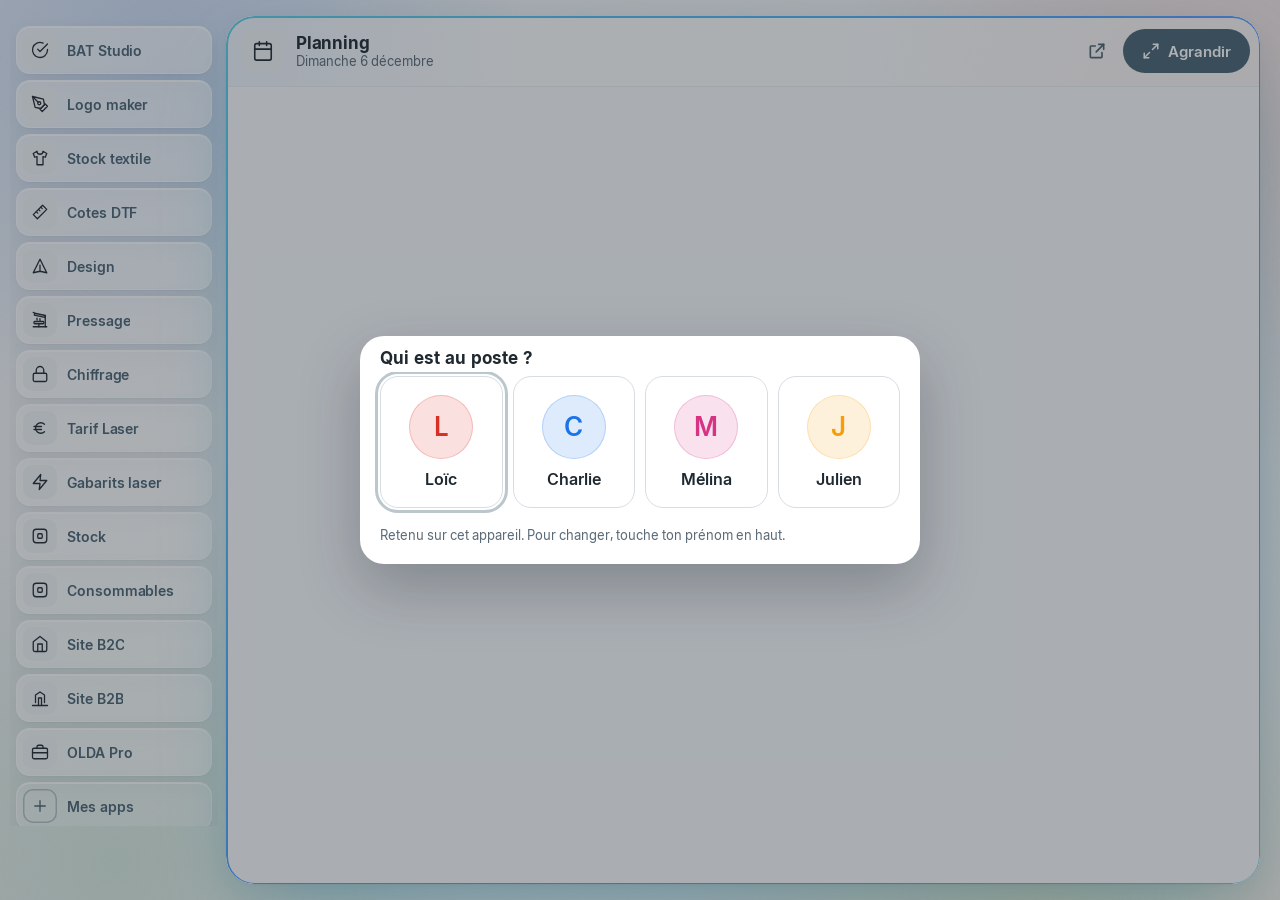
==== index.html @ 1336ec01 "Bascule : le Dashboard renvoie vers olda.myolda.com, raccourcis sur les nouvelles adresses Co-Author" ====
<!DOCTYPE html>
<html lang="fr">
<head>
<meta charset="UTF-8" />
<script>
  // Le Dashboard est sur olda.myolda.com depuis le 25/11/2026 (derrière Cloudflare Access) : l'ancienne adresse y renvoie.
  // (bulle.js, messages.js, barre.js et les polices restent servis ici pour toutes les applis.)
  if (location.hostname === 'dockbearolda.github.io' && window.top === window.self) location.replace('https://olda.myolda.com' + location.pathname + location.search + location.hash);
</script>
<meta name="viewport" content="width=device-width, initial-scale=1.0, viewport-fit=cover" />
<meta name="theme-color" content="#ffffff" />
<title>OLDA</title>
<link rel="icon" type="image/svg+xml" href="favicon.svg" />
<!-- Inter : les mêmes fichiers que BAT Studio, le planning, le Stock textile et le Logo maker (même dessin partout) -->
<link rel="preload" href="fonts/Inter-Regular-latin.woff2" as="font" type="font/woff2" crossorigin />
<link rel="preload" href="fonts/Inter-SemiBold-latin.woff2" as="font" type="font/woff2" crossorigin />
<link rel="stylesheet" href="fonts/inter.css" />
<style>
  :root{
    --duck:#4A6274; --duck-hover:#42596A; --duck-focus:#6B8191;
    --ink:#202930; --muted:#5b6b78; --line:#d6dde3;
    --danger:#d93025;
    --card-border:rgba(255,255,255,0.7);
    --glass:rgba(255,255,255,.62);
    --shadow:0 1px 2px rgba(32,41,48,.04),0 10px 26px rgba(74,98,116,.10);
    --shadow-hover:0 4px 10px rgba(32,41,48,.06),0 22px 46px rgba(74,98,116,.18);
    --spring:cubic-bezier(.34,1.56,.64,1);
    --radius:22px;
    --safe-b:env(safe-area-inset-bottom,0px);
  }
  *{ margin:0; padding:0; box-sizing:border-box; -webkit-font-smoothing:antialiased; }
  html,body{ height:100%; }
  body{
    /* Inter servie par le Dashboard (fonts/inter.css) : les mêmes fichiers que toutes les applis OLDA */
    font-family:'Inter','Segoe UI',system-ui,-apple-system,Roboto,Arial,sans-serif;
    background:#f4f6f8;
    color:var(--ink);
    font-variant-numeric:tabular-nums; overflow-x:hidden;
  }
  [hidden]{ display:none !important; }
  button,input{ font:inherit; color:inherit; }
  button{ cursor:pointer; -webkit-tap-highlight-color:transparent; }
  .wrap{ position:relative; z-index:1; min-height:100vh; padding:max(20px,calc(env(safe-area-inset-top) + 12px)) max(16px,env(safe-area-inset-right)) calc(96px + var(--safe-b)) max(16px,env(safe-area-inset-left)); }

  /* Le fond façon Google : quatre halos très pâles, figés. Un fond qui bouge
     oblige le GPU à re-flouter tout le verre à chaque image (le Mac chauffe) :
     ici il est peint une fois pour toutes. */
  .aurora{ position:fixed; inset:0; z-index:0; overflow:hidden; pointer-events:none;
    background:
      radial-gradient(circle at 13vmax 5vmax, rgba(66,133,244,.24), transparent 28vmax),
      radial-gradient(circle at calc(100% - 7vmax) 9vmax, rgba(234,67,53,.13), transparent 28vmax),
      radial-gradient(circle at calc(100% - 19vmax) calc(100% - 1vmax), rgba(251,188,5,.17), transparent 28vmax),
      radial-gradient(circle at 9vmax calc(100% - 3vmax), rgba(52,168,83,.14), transparent 28vmax); }
  /* grain très fin : casse les bandes des dégradés, donne la matière */
  .aurora::after{
    content:""; position:absolute; inset:0; opacity:.05;
    background-image:url("data:image/svg+xml,%3Csvg xmlns='http://www.w3.org/2000/svg' width='160' height='160'%3E%3Cfilter id='n'%3E%3CfeTurbulence type='fractalNoise' baseFrequency='.9' numOctaves='2' stitchTiles='stitch'/%3E%3C/filter%3E%3Crect width='100%25' height='100%25' filter='url(%23n)'/%3E%3C/svg%3E");
  }

  /* Le tableau de bord de chacun. Téléphone : bonjour, planning, puis les apps en grille.
     Grand écran (≥ 900 px) : les apps en barre à gauche, le planning à droite ; la bulle de discussion flotte au-dessus. */
  .dash{ display:flex; flex-direction:column; gap:16px; width:100%; max-width:600px; margin:0 auto; }
  .side-tirer{ display:none; }
  .side,.main{ display:contents; }
  .me-row{ order:1; }
  .tile--hub{ order:3; }
  .bento{ -webkit-user-select:none; user-select:none; -webkit-touch-callout:none; }
  .bento{ order:4; display:grid; grid-template-columns:repeat(2,1fr); gap:12px; }
  .bento > .tile:last-child:nth-child(odd){ grid-column:1 / -1; }
  @media (min-width:700px) and (max-width:899px){ .dash{ max-width:820px; } .bento{ grid-template-columns:repeat(3,1fr); } .bento > .tile:last-child:nth-child(odd){ grid-column:auto; } }
  @media (min-width:900px){
    .wrap{ height:100dvh; min-height:560px; padding:max(16px,env(safe-area-inset-top)) max(20px,env(safe-area-inset-right)) max(16px,var(--safe-b)) max(16px,env(safe-area-inset-left)); }
    .dash{ display:grid; grid-template-columns:196px minmax(0,1fr); gap:14px; max-width:1800px; height:100%; }
    .side{ display:flex; flex-direction:column; gap:10px; min-height:0; padding-bottom:64px; }
    .editing .side{ padding-bottom:118px; }
    /* Double-clic sur la barre du planning : les apps se rangent, le planning prend la largeur */
    .dash{ transition:grid-template-columns .45s cubic-bezier(.2,.9,.25,1), gap .45s; }
    .side{ transition:opacity .25s, transform .45s cubic-bezier(.2,.9,.25,1); }
    /* rangées, les apps restent en rail d'icônes : chacune à un clic */
    .side-rangee .dock{ opacity:0; pointer-events:none; transition:opacity .25s; }   /* elle suit les apps */
    .side-rangee .side{ padding-bottom:58px; }
    .side-rangee .side-tirer{ display:grid; position:fixed; z-index:6; left:max(16px,env(safe-area-inset-left)); bottom:max(16px,var(--safe-b)); width:68px; height:44px; place-items:center; border:0; border-radius:14px;
      background:rgba(255,255,255,.85); box-shadow:inset 0 0 0 1px rgba(74,98,116,.14), 0 6px 18px rgba(42,58,72,.14); }
    .side-tirer:hover{ background:#fff; }
    .side-tirer svg{ width:18px; height:18px; fill:none; stroke:var(--duck); stroke-width:2.2; stroke-linecap:round; stroke-linejoin:round; }
    .main{ display:flex; flex-direction:column; gap:14px; min-width:0; min-height:0; }
    .bento{ display:grid; grid-template-columns:repeat(3,minmax(0,1fr)); align-content:start; gap:6px; flex:1; min-height:0; overflow-y:auto; overscroll-behavior:contain; margin:-6px; padding:6px; scrollbar-width:thin; }
    .bento > *{ grid-column:1 / -1; }
    .bento > .tile{ --fx:-16px; --fy:0px; }
    .bento .card{ flex-direction:row; align-items:center; justify-content:flex-start; gap:10px; padding:6px 10px 6px 6px; border-radius:14px; min-height:48px; }
    .bento .card-icon{ width:34px; height:34px; border-radius:10px; }
    .bento .card-icon svg{ width:18px; height:18px; }
    .bento .card--add{ min-height:48px; }
    .bento .card-name{ font-size:14px; }
    .tile--hub{ flex:1; min-height:0; }
    /* la barre d'action se range au pied de la barre des apps */
    .dock{ left:max(16px,env(safe-area-inset-left)); right:auto; bottom:max(16px,var(--safe-b)); width:196px; flex-wrap:wrap-reverse; }
    :root{ --olda-message-x:calc(50% + 105px); }    /* Une appli ouverte dans un onglet : la barre se resserre en rail d'icônes, l'appli prend la place */
    /* Rangées ou planning agrandi : même rail, toutes les icônes restent visibles */
    :is(.side-etroite,.side-rangee,.hub-max) .dash{ grid-template-columns:68px minmax(0,1fr); gap:14px; }
    :is(.side-etroite,.side-rangee,.hub-max) .me{ padding:6px; justify-content:center; }
    :is(.side-etroite,.side-rangee,.hub-max) .me-txt, :is(.side-etroite,.side-rangee,.hub-max) .me > svg, :is(.side-etroite,.side-rangee,.hub-max) .card-name{ display:none; }
    :is(.side-etroite,.side-rangee,.hub-max) .bento{ grid-template-columns:minmax(0,1fr); gap:6px; }
    :is(.side-etroite,.side-rangee,.hub-max) .bento .card{ justify-content:center; padding:8px; min-height:56px; }
    /* le nom de l'appli, en bulle à droite de l'icône (survol, clic, clavier) */
    #rail-nom{ position:fixed; z-index:31; left:0; top:0; padding:7px 12px; border-radius:10px; background:var(--ink); color:#fff; font-size:14px; font-weight:600; white-space:nowrap;
      pointer-events:none; opacity:0; transform:translate(-4px,-50%); transition:opacity .15s, transform .15s; }
    #rail-nom.on{ opacity:1; transform:translate(0,-50%); }
  }

  /* ---------- Bonjour ---------- */
  .me{ width:100%; min-height:56px; display:flex; align-items:center; gap:12px; padding:6px 12px 6px 6px; border:0; border-radius:18px; background:none; text-align:left; color:var(--ink); }
  .me:focus-visible{ outline:3px solid rgba(107,129,145,.45); outline-offset:2px; }
  @media (hover:hover){ .me:hover{ background:rgba(255,255,255,.55); } }
  .me .avatar{ width:44px; height:44px; font-size:18px; }
  .me-txt{ flex:1; display:grid; min-width:0; }
  .me-txt small{ font-size:13px; color:var(--muted); }
  .me-txt b{ font-size:19px; font-weight:700; letter-spacing:-.015em; }
  .me > svg{ width:18px; height:18px; stroke:var(--muted); fill:none; stroke-width:2; stroke-linecap:round; stroke-linejoin:round; }


  /* La tuile porte l'apparition, la carte porte le survol : les deux transform ne se battent pas. */
  .tile{ position:relative; display:flex; min-width:0; animation:appear .6s var(--spring) backwards; }
  .bento.ready .tile{ animation:none; }
  @keyframes appear{ from{ opacity:0; transform:translate(var(--fx,0px),var(--fy,20px)) scale(.97); } }

  /* ---------- Le planning, au cœur ---------- */
  .tile--hub{ --fy:10px; view-transition-name:hub; }
  .hub{
    position:relative; flex:1; min-width:0; min-height:0; display:flex; flex-direction:column;
    border-radius:28px; overflow:hidden; isolation:isolate;
    background:var(--glass);
    box-shadow:0 1px 2px rgba(32,41,48,.05), 0 34px 80px -28px rgba(10,166,201,.42), 0 12px 30px rgba(74,98,116,.10), inset 0 1px 0 rgba(255,255,255,.9);
  }
  /* anneau dégradé : c'est lui qui désigne le cœur */
  .hub::after{
    content:""; position:absolute; inset:0; z-index:4; pointer-events:none; border-radius:inherit; padding:1.5px;
    background:linear-gradient(135deg,#5ad1e6,#4aa3ff 45%,#8f83ff 80%,#5ad1e6);
    -webkit-mask:linear-gradient(#000 0 0) content-box,linear-gradient(#000 0 0); -webkit-mask-composite:xor;
    mask:linear-gradient(#000 0 0) content-box exclude,linear-gradient(#000 0 0);
  }
  .editing .hub::after{ background:none; border:1.5px dashed rgba(74,98,116,.4); padding:0; -webkit-mask:none; mask:none; }
  .hub-head{ display:flex; align-items:center; gap:8px; padding:10px 10px 10px 12px; }
  .hub-id{ flex:1; min-width:0; min-height:48px; display:flex; align-items:center; gap:12px; padding:4px; border:0; border-radius:16px; background:none; text-align:left; }
  .hub-id:focus-visible{ outline:3px solid rgba(107,129,145,.45); outline-offset:2px; }
  .hub-id .card-icon{ width:42px; height:42px; border-radius:13px; }
  .hub-id .card-icon svg{ width:22px; height:22px; }
  .hub-txt{ display:grid; min-width:0; }
  .hub-txt b{ font-size:17px; font-weight:700; letter-spacing:-.01em; color:var(--ink); overflow:hidden; text-overflow:ellipsis; white-space:nowrap; }
  .hub-txt small{ font-size:13px; color:var(--muted); }
  .hub-txt small::first-letter{ text-transform:uppercase; }
  .hub-acts{ display:flex; align-items:center; gap:4px; flex-shrink:0; }
  .hub-acts .icon-btn{ color:var(--duck); }
  .hub-acts .btn svg{ transition:transform .35s var(--spring); }
  .hub-frame{ position:relative; flex:1; min-height:0; background:#f8fafd; border-top:1px solid rgba(32,41,48,.07); }
  .hub-frame iframe{ position:absolute; inset:0; width:100%; height:100%; border:0; display:block; opacity:0; transition:opacity .2s ease; }
  .hub-frame iframe.on{ opacity:1; }
  .hub-frame iframe:not(.vue){ visibility:hidden; }   /* caché mais toujours chargé : l'appli garde son état */
  .hub-frame:has(iframe.vue.on) .hub-wait{ display:none; }   /* cadre affiché prêt : le rond s'arrête (il tournait caché dessous) */
  /* Les applis ouvertes en onglets dans le Dashboard (≥ 700 px) : une barre au-dessus du planning */
  .onglets{ display:flex; align-items:center; gap:6px; padding:6px 8px; border-bottom:1px solid rgba(32,41,48,.07); background:rgba(255,255,255,.5); }
  .onglets-liste{ flex:1; min-width:0; display:flex; align-items:center; gap:4px; overflow-x:auto; overscroll-behavior:contain; scrollbar-width:none; }
  .onglets-liste::-webkit-scrollbar{ display:none; }
  .onglet{ flex:none; display:flex; align-items:center; max-width:230px; border-radius:14px; transition:background-color .2s, box-shadow .2s; }
  .onglet.on{ background:#fff; box-shadow:0 1px 3px rgba(32,41,48,.10), inset 0 0 0 1px rgba(74,98,116,.10); }
  @media (hover:hover){ .onglet:not(.on):hover{ background:rgba(255,255,255,.7); } .onglet:not(.on):hover .onglet-btn{ color:var(--ink); } }
  .onglet-btn{ min-width:0; min-height:44px; display:flex; align-items:center; gap:8px; padding:0 12px 0 7px; border:0; border-radius:14px; background:none; font-size:14px; font-weight:600; color:var(--muted); }
  .onglet.on .onglet-btn{ color:var(--ink); }
  .onglet-btn .card-icon{ width:30px; height:30px; border-radius:9px; }
  .onglet-btn .card-icon svg{ width:16px; height:16px; }
  .onglet-btn .card-letter{ font-size:14px; }
  .onglet-btn > span:last-child{ overflow:hidden; text-overflow:ellipsis; white-space:nowrap; }
  .onglet-x,.onglet-r{ flex:none; width:44px; height:44px; margin-left:-10px; display:grid; place-items:center; border:0; border-radius:12px; background:none; color:var(--muted); }
  .onglet-r{ margin-right:-6px; }
  .onglet-x > span,.onglet-r > span{ width:26px; height:26px; border-radius:50%; display:grid; place-items:center; transition:background-color .2s, color .2s; }
  .onglet-x svg,.onglet-r svg{ width:14px; height:14px; stroke:currentColor; fill:none; stroke-width:2.4; stroke-linecap:round; }
  .onglet.charge .onglet-r svg{ animation:onglet-tourne .8s linear infinite; }
  @keyframes onglet-tourne{ to{ transform:rotate(360deg); } }
  @media (hover:hover){ .onglet-r:hover > span{ background:#e9edf0; color:var(--ink); } }
  @media (hover:hover){ .onglet-x:hover > span{ background:#e9edf0; color:var(--ink); } }
  .onglet-btn:focus-visible,.onglet-x:focus-visible,.onglet-r:focus-visible{ outline:3px solid rgba(107,129,145,.45); outline-offset:-3px; }
  .onglets-acts{ display:flex; align-items:center; gap:2px; flex-shrink:0; }
  .onglets-acts .icon-btn{ color:var(--duck); }
  .hub.app-on .hub-head{ display:none; }   /* l'appli affichée a sa propre barre */
  .hub.app-on .hub-frame{ border-top:0; background:#fff; }
  .card.actif{ border-color:var(--duck-focus); box-shadow:0 0 0 2px rgba(107,129,145,.22), var(--shadow); }
  .card.actif .card-name{ color:var(--ink); }
  /* Une seule barre : quand le planning sait se présenter, il porte lui-même nouvel onglet + Agrandir */
  .tile--hub.merged .hub-head{ display:none; }
  .tile--hub.merged .hub-frame{ border-top:0; background:#fff; }
  .hub-wait{ position:absolute; inset:0; display:grid; place-content:center; justify-items:center; gap:14px; font-size:14px; color:var(--muted); }
  .hub-wait::before{ content:""; width:26px; height:26px; border-radius:50%; border:2.5px solid rgba(10,166,201,.18); border-top-color:#0aa6c9; animation:turn .8s linear infinite; }
  @keyframes turn{ to{ transform:rotate(360deg); } }
  @media (min-width:700px) and (max-width:899px){ .hub-frame{ flex:none; height:clamp(440px,62dvh,780px); } }
  /* Téléphone : la tuile du planning est une grande carte, le planning s'ouvre en plein écran au toucher */
  @media (max-width:699px){
    .tile--hub:not(.is-max) .hub-frame,
    .tile--hub:not(.is-max) .hub-tab{ display:none; }
    .tile--hub:not(.is-max) .hub-head{ padding:14px 10px 14px 14px; }
    .tile--hub:not(.is-max) .hub-id .card-icon{ width:56px; height:56px; border-radius:17px; }
    .tile--hub:not(.is-max) .hub-id .card-icon svg{ width:28px; height:28px; }
    .tile--hub:not(.is-max) .hub-txt b{ font-size:21px; }
    .tile--hub:not(.is-max) .hub-txt small{ font-size:14px; }
    .hub-grow span{ display:none; }
    .hub-grow{ width:44px; padding:0; }
    .tile--hub.merged:not(.is-max) .hub-head{ display:flex; }
  }
  /* Plein écran : le planning prend toute la place, sans recharger */
  .tile--hub.is-max{ position:fixed; inset:0; z-index:30; animation:none; }
  .tile--hub.is-max .hub{ border-radius:0; background:#fff; padding-bottom:var(--safe-b); }
  .tile--hub.is-max .hub::after{ display:none; }
  .tile--hub.is-max .hub-head{ padding-top:calc(10px + env(safe-area-inset-top,0px)); padding-left:max(12px,env(safe-area-inset-left)); padding-right:max(10px,env(safe-area-inset-right)); }
  .tile--hub.is-max .hub-frame{ display:block; flex:1; height:auto; }
  @media (min-width:700px){
    .tile--hub.is-max{ inset:14px; }
    .tile--hub.is-max .hub{ border-radius:24px; box-shadow:0 30px 90px rgba(32,41,48,.28); }
  }
  .hub-max{ overflow:hidden; }
  .hub-max .side, .hub-max .dock{ opacity:0; pointer-events:none; }
  /* grand écran : le planning agrandi laisse le rail d'icônes à gauche */
  @media (min-width:900px){
    .hub-max .side{ opacity:1; pointer-events:auto; }
    .tile--hub.is-max{ left:calc(max(16px,env(safe-area-inset-left)) + 82px); }
  }
  ::view-transition-group(hub){ animation-duration:.5s; animation-timing-function:cubic-bezier(.2,.9,.25,1); }
  ::view-transition-old(hub),::view-transition-new(hub){ height:100%; object-fit:cover; }

  .card{
    position:relative; flex:1; min-width:0; display:flex; flex-direction:column; align-items:flex-start; justify-content:center; gap:14px;
    padding:22px 18px; text-align:left;
    background:var(--glass);
    border:1px solid var(--card-border); border-radius:var(--radius);
    box-shadow:var(--shadow), inset 0 1px 0 rgba(255,255,255,.85);
    text-decoration:none; color:var(--ink); overflow:hidden; isolation:isolate;
    transition:transform .35s var(--spring), box-shadow .3s, border-color .3s;
  }
  /* reflet diagonal qui balaye la carte au survol */
  .card::after{
    content:""; position:absolute; inset:0; z-index:2; pointer-events:none;
    background:linear-gradient(115deg, transparent 30%, rgba(255,255,255,.5) 48%, transparent 66%);
    transform:translateX(-130%); transition:transform .7s var(--spring);
  }
  @media (hover:hover){
    .card:hover::after{ transform:translateX(130%); }
    .card:hover{ transform:translateY(-5px) scale(1.02); box-shadow:var(--shadow-hover), inset 0 1px 0 rgba(255,255,255,.85); border-color:rgba(255,255,255,.9); }
    .card:hover .card-icon{ background:#e9edf0; }
    .card:hover .card-name{ color:var(--duck-hover); }
  }
  .card:active{ transform:translateY(-2px) scale(.98); }
  .card:focus-visible{ outline:none; border-color:var(--duck-focus); box-shadow:0 0 0 3px rgba(107,129,145,.22),var(--shadow); }

  .card-icon{
    --c-hi:#8ba0af; --c-lo:#4a6274;
    /* façon SumUp : pictogramme monochrome, trait sombre sur fond gris neutre, sans couleur */
    --c-ink:var(--ink);
    position:relative; z-index:1;
    width:48px; height:48px; border-radius:15px; flex-shrink:0;
    display:flex; align-items:center; justify-content:center; overflow:hidden;
    background:#f1f3f5;
    transition:background-color .25s;
  }
  .card-icon svg{ position:relative; z-index:1; width:24px; height:24px; stroke:var(--c-ink); fill:none; stroke-width:1.75; stroke-linecap:round; stroke-linejoin:round; }
  .card-letter{ position:relative; z-index:1; color:var(--c-ink); font-size:20px; font-weight:600; }
  /* logo image : fond blanc, l'image entière */
  .card-icon.is-img{ background:#fff; box-shadow:inset 0 0 0 1px rgba(32,41,48,.08); }
  .card-icon img{ width:100%; height:100%; object-fit:contain; padding:6px; }
  .card-name{ font-size:15px; font-weight:600; letter-spacing:-.005em; color:var(--duck); transition:color .3s; max-width:100%; overflow:hidden; text-overflow:ellipsis; white-space:nowrap; }

  /* ---------- Mode édition ---------- */
  .editing .bento{ -webkit-user-select:none; user-select:none; }
  .editing .bento .card{ border-style:dashed; border-color:rgba(74,98,116,.32); }
  .badge{ position:absolute; z-index:3; width:44px; height:44px; display:grid; place-items:center; background:none; border:0; }
  .badge > span{ width:26px; height:26px; border-radius:50%; display:grid; place-items:center; box-shadow:0 2px 6px rgba(32,41,48,.22); }
  .badge svg{ width:14px; height:14px; stroke:currentColor; fill:none; stroke-width:2.6; stroke-linecap:round; }
  .del{ top:-10px; right:-10px; }
  .del > span{ background:var(--ink); color:#fff; }
  .grip{ bottom:0; right:0; touch-action:none; cursor:grab; }
  .grip > span{ background:none; box-shadow:none; color:var(--muted); }
  .grip svg{ width:18px; height:18px; fill:currentColor; stroke:none; }
  .tile.dragging{ z-index:10; pointer-events:none; }
  .tile.dragging .card{ transition:none; box-shadow:var(--shadow-hover); transform:scale(1.04); }
  .tile.drop .card{ border-color:var(--duck-focus); border-style:solid; box-shadow:0 0 0 3px rgba(107,129,145,.28),var(--shadow); }
  .card--add{ align-items:center; color:var(--duck); background:rgba(255,255,255,.35); cursor:pointer; min-height:120px; }
  .card--add .card-icon{ background:none; box-shadow:inset 0 0 0 1.5px rgba(74,98,116,.35); }
  .card--add svg{ stroke:var(--duck); }

  /* ---------- Barre d'action (coin bas droit) ---------- */
  .dock{ position:fixed; z-index:5; right:max(16px,env(safe-area-inset-right)); bottom:calc(16px + var(--safe-b)); display:flex; align-items:center; gap:8px; }
  .btn{
    min-height:44px; padding:0 18px; border-radius:999px; border:1px solid transparent;
    display:inline-flex; align-items:center; justify-content:center; gap:8px;
    font-size:15px; font-weight:600; white-space:nowrap; transition:background-color .2s, transform .2s var(--spring), opacity .2s;
  }
  .btn:active{ transform:scale(.96); }
  .btn:focus-visible,.icon-btn:focus-visible,.badge:focus-visible > span{ outline:3px solid rgba(107,129,145,.45); outline-offset:2px; }
  .btn--primary{ background:var(--duck); color:#fff; }
  .btn--primary:hover{ background:var(--duck-hover); }
  .btn--glass{ background:var(--glass); border-color:var(--card-border); color:var(--duck); box-shadow:var(--shadow); }
  .btn--ghost{ background:transparent; color:var(--duck); border-color:var(--line); }
  .btn--danger{ background:transparent; color:var(--danger); padding:0 12px; }
  .btn[disabled]{ opacity:.55; pointer-events:none; }
  .btn svg{ width:18px; height:18px; flex-shrink:0; stroke:currentColor; fill:none; stroke-width:2; stroke-linecap:round; stroke-linejoin:round; }
  .dot{ width:8px; height:8px; border-radius:50%; background:#ff7a00; }

  /* ---------- Feuille d'édition ---------- */
  dialog{
    border:0; padding:0; margin:auto; background:#fff; color:var(--ink);
    width:min(440px, calc(100% - 32px)); max-height:calc(100dvh - 32px);
    border-radius:24px; box-shadow:0 24px 60px rgba(32,41,48,.28); overflow:hidden;
  }
  dialog[open]{ display:flex; flex-direction:column; animation:sheetIn .35s var(--spring); }
  dialog::backdrop{ background:rgba(32,41,48,.36); }
  @keyframes sheetIn{ from{ opacity:0; transform:translateY(24px) scale(.98); } }
  @media (max-width:560px){
    dialog{ width:100%; max-width:100%; margin:auto 0 0; border-radius:24px 24px 0 0; max-height:92dvh; }
    @keyframes sheetIn{ from{ transform:translateY(100%); } }
  }
  .sheet{ display:flex; flex-direction:column; min-height:0; }
  .sheet-body{ overflow-y:auto; overscroll-behavior:contain; padding:4px 20px 20px; display:grid; gap:18px; }
  .sheet-head{ display:flex; align-items:center; justify-content:space-between; padding:12px 8px 4px 20px; }
  .sheet-head h2{ font-size:17px; font-weight:700; }
  .sheet-foot{ display:flex; align-items:center; gap:8px; padding:12px 20px calc(12px + var(--safe-b)); border-top:1px solid #edf0f3; }
  .sheet-foot .spacer{ flex:1; }
  .icon-btn{ width:44px; height:44px; border-radius:50%; border:0; background:none; display:grid; place-items:center; color:var(--muted); }
  .icon-btn:hover{ background:#f1f4f6; }
  .icon-btn svg{ width:20px; height:20px; stroke:currentColor; fill:none; stroke-width:2; stroke-linecap:round; stroke-linejoin:round; }
  .icon-btn[disabled]{ opacity:.3; pointer-events:none; }

  .preview{ display:flex; justify-content:center; padding:8px 0 4px; background:linear-gradient(160deg,#eef3f7,#f7f4ee); border-radius:18px; }
  .preview .card{ flex:0 0 180px; margin:14px 0; pointer-events:none; background:rgba(255,255,255,.75); }
  .field{ display:grid; gap:6px; border:0; min-width:0; }
  /* LE CHAMP OLDA (25/11/2026) : celui de BAT Studio, le même dans toutes les applis — 44 px, arrondi 12, intitulé 14 gras gris */
  .field > span,.field > legend{ font-size:14px; font-weight:600; color:#7d8b96; padding:0; margin-bottom:6px; }
  .field input{
    width:100%; height:44px; padding:0 12px; font-size:16px; border-radius:12px;
    border:1px solid var(--line); background:#fff; transition:border-color .2s, box-shadow .2s;
  }
  .field input:focus{ outline:none; border-color:var(--duck-focus); box-shadow:0 0 0 3px rgba(107,129,145,.22); }
  .field input[aria-invalid="true"]{ border-color:var(--danger); }
  .seg{ display:grid; grid-template-columns:repeat(3,1fr); gap:4px; padding:4px; border-radius:14px; background:#f1f4f6; }
  .seg button{ min-height:40px; border:0; border-radius:10px; background:none; font-size:14px; font-weight:600; color:var(--muted); }
  .seg button[aria-selected="true"]{ background:#fff; color:var(--ink); box-shadow:0 1px 3px rgba(32,41,48,.12); }
  .pane{ display:grid; gap:14px; margin-top:12px; }
  .pane[hidden]{ display:none; }
  .icon-grid{ display:grid; grid-template-columns:repeat(auto-fill,minmax(44px,1fr)); gap:6px; }
  .icon-grid button{ height:44px; border-radius:12px; border:1px solid var(--line); background:#fff; display:grid; place-items:center; color:var(--ink); font-weight:700; font-size:15px; }
  .icon-grid svg{ width:22px; height:22px; stroke:currentColor; fill:none; stroke-width:2; stroke-linecap:round; stroke-linejoin:round; }
  .icon-grid button[aria-pressed="true"]{ background:var(--duck); border-color:var(--duck); color:#fff; }
  .hint{ font-size:13px; line-height:1.45; color:var(--muted); }
  .hint a{ color:var(--duck); font-weight:600; }
  .steps{ font-size:14px; line-height:1.5; color:var(--ink); padding-left:20px; display:grid; gap:4px; }
  .steps a{ color:var(--duck); font-weight:600; }
  .file-btn{ justify-self:start; position:relative; overflow:hidden; }
  .file-btn input{ position:absolute; inset:0; opacity:0; cursor:pointer; }

  /* ---------- Qui est au poste ? ---------- */
  .avatar{
    --a:66,133,244; width:64px; height:64px; border-radius:50%; flex-shrink:0;
    display:grid; place-items:center; font-size:26px; font-weight:600; letter-spacing:-.01em;
    color:rgb(var(--a)); background:rgba(var(--a),.14); box-shadow:inset 0 0 0 1px rgba(var(--a),.22);
  }
  .avatar--sm{ width:30px; height:30px; font-size:13px; }
  .who-grid{ display:grid; grid-template-columns:repeat(2,1fr); gap:10px; }
  @media (min-width:561px){ #who{ width:min(560px, calc(100% - 32px)); } .who-grid{ grid-template-columns:repeat(4,1fr); } }
  .who-grid button{
    min-height:132px; display:flex; flex-direction:column; align-items:center; justify-content:center; gap:10px;
    border:1px solid var(--line); border-radius:18px; background:#fff; font-size:16px; font-weight:600; color:var(--ink);
    transition:transform .25s var(--spring), border-color .2s, box-shadow .2s;
  }
  .who-grid button:active{ transform:scale(.96); }
  .who-grid button:focus-visible{ outline:3px solid rgba(107,129,145,.45); outline-offset:2px; }
  @media (hover:hover){ .who-grid button:hover{ border-color:var(--duck-focus); box-shadow:var(--shadow); } }
  .who-grid button[aria-pressed="true"]{ border-color:var(--duck); box-shadow:0 0 0 2px var(--duck) inset; }


  /* ---------- Toast ---------- */
  /* ---------- Lanceur rapide (⌘K ou taper une lettre) ---------- */
  .pal{ width:min(560px, calc(100% - 32px)); margin:12vh auto auto; }
  @media (max-width:560px){ .pal{ margin:auto 0 0; } }
  .pal-field{ display:flex; align-items:center; gap:12px; height:62px; padding:0 18px; border-bottom:1px solid #edf0f3; }
  .pal-field svg{ width:20px; height:20px; flex-shrink:0; stroke:var(--muted); fill:none; stroke-width:2; stroke-linecap:round; }
  .pal-field input{ flex:1; min-width:0; height:100%; border:0; outline:0; background:none; font-size:18px; }
  .pal-list{ list-style:none; max-height:min(440px,58dvh); overflow-y:auto; overscroll-behavior:contain; padding:8px; }
  .pal-list li{ display:flex; align-items:center; gap:12px; min-height:54px; padding:6px 10px; border-radius:14px; cursor:pointer; }
  .pal-list li[aria-selected="true"]{ background:#eef3f7; }
  .pal-list .card-icon{ width:38px; height:38px; border-radius:12px; }
  .pal-list .card-icon svg{ width:20px; height:20px; }
  .pal-list .card-letter{ font-size:17px; }
  .pal-txt{ display:grid; min-width:0; }
  .pal-txt b{ font-size:15px; font-weight:600; }
  .pal-txt small{ font-size:13px; color:var(--muted); overflow:hidden; text-overflow:ellipsis; white-space:nowrap; }
  .pal-list li.pal-empty{ cursor:default; justify-content:center; color:var(--muted); font-size:14px; }
  .pal-foot{ display:flex; flex-wrap:wrap; gap:6px 14px; padding:10px 18px; border-top:1px solid #edf0f3; font-size:12px; color:var(--muted); }
  @media (hover:none){ .pal-foot{ display:none; } }
  kbd{ display:inline-block; min-width:20px; padding:3px 5px; border-radius:6px; border:1px solid var(--line); border-bottom-width:2px; background:#f7f9fa; font:600 11px/1 inherit; text-align:center; color:var(--ink); }
  .btn kbd{ background:rgba(255,255,255,.6); }

  /* ---------- MES APPS (25/11/2026, Charlie : « supprimer ou ajouter des apps rapidement, certains
     n'ont pas besoin de certaines apps ») : chacun choisit les siennes, d'un interrupteur ---------- */
  .apps-liste{ display:grid; gap:2px; }
  .app-ligne{ display:flex; align-items:center; gap:12px; min-height:52px; padding:4px 6px; border-radius:14px; cursor:pointer; }
  @media (hover:hover){ .app-ligne:hover{ background:#f1f4f6; } }
  .app-ligne .card-icon{ width:36px; height:36px; border-radius:11px; }
  .app-ligne .card-icon svg{ width:18px; height:18px; }
  .app-ligne .card-letter{ font-size:16px; }
  .app-ligne b{ flex:1; min-width:0; font-size:15px; font-weight:600; overflow:hidden; text-overflow:ellipsis; white-space:nowrap; }
  .app-ligne.off b{ color:var(--muted); font-weight:500; }
  .interrupteur{ -webkit-appearance:none; appearance:none; flex:none; position:relative; width:44px; height:26px; margin:0; border-radius:13px; background:#d6dde3; cursor:pointer; transition:background-color .2s; }
  .interrupteur::after{ content:""; position:absolute; top:3px; left:3px; width:20px; height:20px; border-radius:50%; background:#fff; box-shadow:0 1px 3px rgba(32,41,48,.25); transition:transform .25s var(--spring); }
  .interrupteur:checked{ background:var(--duck); }
  .interrupteur:checked::after{ transform:translateX(18px); }
  .interrupteur:focus-visible{ outline:3px solid rgba(107,129,145,.45); outline-offset:2px; }
  /* LES APPS DE CHACUN (25/11/2026, Charlie : « afficher ou non des logos par personne ») : on choisit la personne, puis ses apps */
  .qui-liste{ display:grid; grid-template-columns:repeat(4,1fr); gap:6px; }
  .qui-liste button{ min-height:44px; display:flex; align-items:center; justify-content:center; gap:8px; padding:0 8px; border:1px solid var(--line); border-radius:14px; background:#fff; font-size:14px; font-weight:600; color:var(--muted); }
  .qui-liste button[aria-pressed="true"]{ border-color:var(--duck); box-shadow:0 0 0 1px var(--duck) inset; color:var(--ink); }
  .qui-liste button:focus-visible{ outline:3px solid rgba(107,129,145,.45); outline-offset:2px; }
  @media (hover:hover){ .qui-liste button:hover{ border-color:var(--duck-focus); } }
  @media (max-width:420px){ .qui-liste{ grid-template-columns:repeat(2,1fr); } }
  .ctx-app{ position:fixed; z-index:40; min-width:240px; padding:6px; border-radius:16px; background:#fff; box-shadow:0 0 0 1px rgba(74,98,116,.12), 0 18px 40px rgba(42,58,72,.22); animation:appear .18s ease-out; }
  .ctx-app button{ display:flex; align-items:center; width:100%; min-height:44px; padding:0 12px; border:0; border-radius:10px; background:none; font-size:15px; font-weight:600; text-align:left; color:var(--ink); }
  .ctx-app button:hover,.ctx-app button:focus-visible{ background:#f1f4f6; outline:none; }
  .ctx-app button.danger{ color:var(--danger); }

  /* Les toasts et les confirmations : messages.js (source unique, le même dans toutes les applis OLDA, toasts en haut) */

  @media (prefers-reduced-motion:reduce){
    .tile,dialog[open]{ animation:none; }
    .who-grid button,.card,.card::after,.card-icon,.hub-frame iframe{ transition:none; }
    ::view-transition-group(*),::view-transition-old(*),::view-transition-new(*){ animation:none !important; }
  }
</style>
</head>
<body>
<div class="aurora" aria-hidden="true">
</div>
<main class="wrap">
  <h1 hidden>Portail OLDA</h1>
  <div class="dash" id="dash">
    <button type="button" class="side-tirer" id="side-tirer" aria-label="Montrer les apps" title="Montrer les apps (ou double-clic sur la barre du planning)">
      <svg viewBox="0 0 24 24" aria-hidden="true"><path d="M9 6l6 6-6 6"/></svg>
    </button>
    <aside class="side" aria-label="Mes apps">
      <div class="me-row">
        <button type="button" class="me" id="b-who" hidden>
          <span class="avatar" id="b-who-av" aria-hidden="true"></span>
          <span class="me-txt"><small id="b-who-hi">Bonjour</small><b id="b-who-name"></b></span>
          <svg viewBox="0 0 24 24" aria-hidden="true"><path d="M7 10l5 5 5-5"/></svg>
        </button>
      </div>
      <nav class="bento" id="bento" aria-label="Apps"></nav>
    </aside>
    <div class="main">
      <div class="tile tile--hub" id="hub" hidden>
        <section class="hub" aria-labelledby="hub-name">
          <nav class="onglets" id="onglets" aria-label="Applis ouvertes" hidden>
            <div class="onglets-liste" id="onglets-liste"></div>
            <div class="onglets-acts" id="onglets-acts" hidden>
              <a class="icon-btn" id="onglet-dehors" target="_blank" rel="noopener" aria-label="Ouvrir dans un onglet du navigateur" title="Ouvrir dans un onglet du navigateur">
                <svg viewBox="0 0 24 24" aria-hidden="true"><path d="M14 4h6v6"/><path d="M20 4l-9 9"/><path d="M18 14v5a1 1 0 0 1-1 1H5a1 1 0 0 1-1-1V7a1 1 0 0 1 1-1h5"/></svg>
              </a>
              <button type="button" class="icon-btn" id="onglet-double" aria-label="Dupliquer l'onglet" title="Dupliquer l'onglet">
                <svg viewBox="0 0 24 24" aria-hidden="true"><rect x="8" y="8" width="12" height="12" rx="2.5"/><path d="M16 8V6a2 2 0 0 0-2-2H6a2 2 0 0 0-2 2v8a2 2 0 0 0 2 2h2"/></svg>
              </button>
              <button type="button" class="icon-btn" id="onglet-grand" aria-label="Agrandir" title="Agrandir">
                <svg viewBox="0 0 24 24" aria-hidden="true"></svg>
              </button>
            </div>
          </nav>
          <header class="hub-head">
            <button type="button" class="hub-id" id="hub-id">
              <span id="hub-icon"></span>
              <span class="hub-txt"><b id="hub-name">Planning</b><small id="hub-date"></small></span>
            </button>
            <div class="hub-acts">
              <a class="icon-btn hub-tab" id="hub-tab" target="_blank" rel="noopener" aria-label="Ouvrir dans un nouvel onglet" title="Ouvrir dans un nouvel onglet">
                <svg viewBox="0 0 24 24" aria-hidden="true"><path d="M14 4h6v6"/><path d="M20 4l-9 9"/><path d="M18 14v5a1 1 0 0 1-1 1H5a1 1 0 0 1-1-1V7a1 1 0 0 1 1-1h5"/></svg>
              </a>
              <button type="button" class="btn btn--primary hub-grow" id="hub-grow" aria-label="Agrandir le planning">
                <svg viewBox="0 0 24 24" aria-hidden="true"><path d="M15 3h6v6"/><path d="M9 21H3v-6"/><path d="M21 3l-7 7"/><path d="M3 21l7-7"/></svg>
                <span>Agrandir</span>
              </button>
              <button type="button" class="btn btn--primary" id="hub-edit" hidden>Modifier</button>
            </div>
          </header>
          <div class="hub-frame">
            <div class="hub-wait">Chargement du planning…</div>
            <iframe id="hub-frame" class="vue" title="Planning" allow="clipboard-read; clipboard-write; fullscreen; microphone"></iframe>
          </div>
        </section>
      </div>
    </div>
  </div>
</main>

<dialog id="pal" class="pal" aria-label="Ouvrir une app">
  <div class="sheet">
    <label class="pal-field">
      <svg viewBox="0 0 24 24" aria-hidden="true"><circle cx="11" cy="11" r="7"/><path d="M20 20l-3.5-3.5"/></svg>
      <input id="pal-q" type="search" placeholder="Ouvrir une app…" autocomplete="off" spellcheck="false" enterkeyhint="go"
        role="combobox" aria-expanded="true" aria-controls="pal-list" aria-autocomplete="list" />
    </label>
    <ul class="pal-list" id="pal-list" role="listbox" aria-label="Apps"></ul>
    <footer class="pal-foot"><span><kbd>↑</kbd> <kbd>↓</kbd> choisir</span><span><kbd>Entrée</kbd> ouvrir</span><span><kbd>Échap</kbd> fermer</span></footer>
  </div>
</dialog>

<div id="rail-nom" role="tooltip" aria-hidden="true"></div>
<div class="dock">
  <button type="button" class="btn btn--glass" id="b-revert" hidden>Annuler mes modifs</button>
  <button type="button" class="btn btn--glass" id="b-publish" hidden><span class="dot" aria-hidden="true"></span>Publier</button>
</div>

<dialog id="sheet" aria-labelledby="sheet-title">
  <form class="sheet" id="sheet-form" novalidate>
    <header class="sheet-head">
      <h2 id="sheet-title">Nouveau raccourci</h2>
      <button type="button" class="icon-btn" data-close aria-label="Fermer"><svg viewBox="0 0 24 24"><path d="M18 6L6 18M6 6l12 12"/></svg></button>
    </header>
    <div class="sheet-body">
      <div class="preview" aria-hidden="true"><div class="card" id="pv"></div></div>
      <label class="field"><span>Nom</span><input id="f-name" maxlength="40" autocomplete="off" placeholder="Ex. Planning" /></label>
      <label class="field"><span>Lien</span><input id="f-url" type="url" inputmode="url" autocomplete="off" autocapitalize="off" spellcheck="false" placeholder="monsite.fr" /></label>
      <fieldset class="field">
        <legend>Logo</legend>
        <div class="seg" role="tablist" aria-label="Type de logo">
          <button type="button" role="tab" data-mode="icon">Pictogramme</button>
          <button type="button" role="tab" data-mode="site">Logo du site</button>
          <button type="button" role="tab" data-mode="img">Mon image</button>
        </div>
        <div class="pane" data-pane="icon">
          <div class="icon-grid" id="icon-grid"></div>
        </div>
        <div class="pane" data-pane="site" hidden>
          <p class="hint">Le logo est récupéré tout seul à partir du lien. S'il est flou ou absent, prends « Mon image ».</p>
        </div>
        <div class="pane" data-pane="img" hidden>
          <label class="btn btn--ghost file-btn">
            <svg viewBox="0 0 24 24" aria-hidden="true"><path d="M21 15v4a2 2 0 0 1-2 2H5a2 2 0 0 1-2-2v-4"/><polyline points="17 8 12 3 7 8"/><line x1="12" y1="3" x2="12" y2="15"/></svg>
            Choisir une image
            <input type="file" accept="image/*" id="f-file" />
          </label>
          <p class="hint">PNG, JPG ou SVG, de préférence carré. Tu peux aussi coller une image copiée.</p>
        </div>
      </fieldset>
    </div>
    <footer class="sheet-foot">
      <button type="button" class="btn btn--danger" id="b-del">Supprimer</button>
      <button type="button" class="icon-btn" id="b-left" aria-label="Déplacer vers le début"><svg viewBox="0 0 24 24"><path d="M15 18l-6-6 6-6"/></svg></button>
      <button type="button" class="icon-btn" id="b-right" aria-label="Déplacer vers la fin"><svg viewBox="0 0 24 24"><path d="M9 18l6-6-6-6"/></svg></button>
      <span class="spacer"></span>
      <button type="submit" class="btn btn--primary">Enregistrer</button>
    </footer>
  </form>
</dialog>

<dialog id="mes-apps" aria-labelledby="mes-apps-titre">
  <div class="sheet">
    <header class="sheet-head">
      <h2 id="mes-apps-titre">Mes apps</h2>
      <button type="button" class="icon-btn" data-close aria-label="Fermer"><svg viewBox="0 0 24 24"><path d="M18 6L6 18M6 6l12 12"/></svg></button>
    </header>
    <div class="sheet-body">
      <div class="qui-liste" id="qui-liste" role="group" aria-label="Les apps de qui ?"></div>
      <p class="hint" id="mes-apps-qui"></p>
      <div class="apps-liste" id="apps-liste"></div>
    </div>
    <div class="sheet-foot">
      <button type="button" class="btn btn--ghost" id="b-nouvelle-app">Nouvelle app</button>
      <span class="spacer"></span>
      <button type="button" class="btn btn--primary" data-close>OK</button>
    </div>
  </div>
</dialog>
<div class="ctx-app" id="ctx-app" role="menu" hidden></div>

<dialog id="who" aria-labelledby="who-title">
  <div class="sheet">
    <header class="sheet-head">
      <h2 id="who-title">Qui est au poste ?</h2>
      <button type="button" class="icon-btn" data-close id="who-x" aria-label="Fermer"><svg viewBox="0 0 24 24"><path d="M18 6L6 18M6 6l12 12"/></svg></button>
    </header>
    <div class="sheet-body">
      <div class="who-grid" id="who-grid"></div>
      <p class="hint">Retenu sur cet appareil. Pour changer, touche ton prénom en haut.</p>
    </div>
  </div>
</dialog>

<dialog id="pub" aria-labelledby="pub-title">
  <form class="sheet" id="pub-form" novalidate>
    <header class="sheet-head">
      <h2 id="pub-title">Publier sur tous les appareils</h2>
      <button type="button" class="icon-btn" data-close aria-label="Fermer"><svg viewBox="0 0 24 24"><path d="M18 6L6 18M6 6l12 12"/></svg></button>
    </header>
    <div class="sheet-body">
      <p class="hint">Tes modifications sont déjà enregistrées sur cet appareil. Pour les envoyer sur le portail (téléphone, PC, collègues), il faut une seule fois un jeton GitHub. Il reste sur cet appareil.</p>
      <ol class="steps">
        <li><a href="https://github.com/settings/personal-access-tokens/new" target="_blank" rel="noopener">Créer un jeton GitHub</a></li>
        <li>Repository access → <b>Only select repositories</b> → <b>dockbearolda.github.io</b></li>
        <li>Permissions → <b>Contents</b> → <b>Read and write</b>, puis « Generate token »</li>
        <li>Colle-le ci-dessous</li>
      </ol>
      <label class="field"><span>Jeton GitHub</span><input id="f-token" type="password" autocomplete="off" spellcheck="false" placeholder="github_pat_…" /></label>
    </div>
    <footer class="sheet-foot">
      <span class="spacer"></span>
      <button type="button" class="btn btn--ghost" data-close>Plus tard</button>
      <button type="submit" class="btn btn--primary">Publier</button>
    </footer>
  </form>
</dialog>

<script src="messages.js"></script>
<script src="bulle.js" data-dashboard defer></script>

<script>
(() => {
  // Ouvert dans un cadre du Dashboard lui-même (bouton « ‹ Dashboard » d'une appli en onglet) : on prévient le Dashboard du dessus.
  try { if (top !== self && top.location.origin === location.origin) top.postMessage({ olda: 'dash-home' }, location.origin); } catch (_) {}
  const REPO = 'dockbearolda/dockbearolda.github.io', FILE = 'shortcuts.json';
  const LS_DATA = 'olda_portal_v1', LS_TOKEN = 'olda_portal_token';

  // Pictogrammes (tracés 24×24, trait blanc)
  const ICONS = {
    calendar:'<rect x="3" y="4" width="18" height="18" rx="2"/><line x1="16" y1="2" x2="16" y2="6"/><line x1="8" y1="2" x2="8" y2="6"/><line x1="3" y1="10" x2="21" y2="10"/>',
    home:'<path d="M3 9l9-7 9 7v11a2 2 0 01-2 2H5a2 2 0 01-2-2z"/><polyline points="9 22 9 12 15 12 15 22"/>',
    building:'<path d="M2 22h20"/><path d="M6 18V8l6-4 6 4v10"/><path d="M10 22V12h4v10"/>',
    briefcase:'<rect x="2" y="7" width="20" height="14" rx="2"/><path d="M16 7V5a2 2 0 0 0-2-2h-4a2 2 0 0 0-2 2v2"/><path d="M2 13h20"/>',
    bolt:'<polygon points="13 2 3 14 12 14 11 22 21 10 12 10 13 2"/>',
    check:'<path d="M22 11.08V12a10 10 0 11-5.93-9.14"/><polyline points="22 4 12 14.01 9 11.01"/>',
    bag:'<path d="M6 2L3 6v14a2 2 0 002 2h14a2 2 0 002-2V6l-3-4z"/><line x1="3" y1="6" x2="21" y2="6"/><path d="M16 10a4 4 0 01-8 0"/>',
    box:'<rect x="3" y="3" width="18" height="18" rx="4"/><rect x="9" y="9" width="6" height="6" rx="1.5"/>',
    ruler:'<path d="M3 15.5 15.5 3 21 8.5 8.5 21z"/><path d="M7 11.5l2 2M10 8.5l2 2M13 5.5l2 2"/>',
    shirt:'<path d="M8 3l-5 3 2 5 3-1v11h8V10l3 1 2-5-5-3a4 4 0 0 1-8 0z"/>',
    pen:'<path d="M12 19l9 2-9-18-9 18 9-2zm0 0v-8"/>',
    lock:'<rect x="3" y="11" width="18" height="11" rx="2"/><path d="M7 11V7a5 5 0 0 1 10 0v4"/>',
    brush:'<path d="M12 19l7-7 3 3-7 7-3-3z"/><path d="M18 13l-1.5-7.5L2 2l3.5 14.5L13 18l5-5z"/><path d="M2 2l7.586 7.586"/><circle cx="11" cy="11" r="2"/>',
    scan:'<path d="M3 7V5a2 2 0 0 1 2-2h2"/><path d="M17 3h2a2 2 0 0 1 2 2v2"/><path d="M21 17v2a2 2 0 0 1-2 2h-2"/><path d="M7 21H5a2 2 0 0 1-2-2v-2"/><polyline points="8 12.5 11 15.5 16 9.5"/>',
    link:'<path d="M10 13a5 5 0 0 0 7.54.54l3-3a5 5 0 0 0-7.07-7.07l-1.72 1.71"/><path d="M14 11a5 5 0 0 0-7.54-.54l-3 3a5 5 0 0 0 7.07 7.07l1.71-1.71"/>',
    globe:'<circle cx="12" cy="12" r="10"/><line x1="2" y1="12" x2="22" y2="12"/><path d="M12 2a15.3 15.3 0 0 1 4 10 15.3 15.3 0 0 1-4 10 15.3 15.3 0 0 1-4-10 15.3 15.3 0 0 1 4-10z"/>',
    mail:'<path d="M4 4h16c1.1 0 2 .9 2 2v12c0 1.1-.9 2-2 2H4c-1.1 0-2-.9-2-2V6c0-1.1.9-2 2-2z"/><polyline points="22,6 12,13 2,6"/>',
    chat:'<path d="M21 15a2 2 0 0 1-2 2H7l-4 4V5a2 2 0 0 1 2-2h14a2 2 0 0 1 2 2z"/>',
    chart:'<line x1="18" y1="20" x2="18" y2="10"/><line x1="12" y1="20" x2="12" y2="4"/><line x1="6" y1="20" x2="6" y2="14"/>',
    users:'<path d="M17 21v-2a4 4 0 0 0-4-4H5a4 4 0 0 0-4 4v2"/><circle cx="9" cy="7" r="4"/><path d="M23 21v-2a4 4 0 0 0-3-3.87"/><path d="M16 3.13a4 4 0 0 1 0 7.75"/>',
    folder:'<path d="M22 19a2 2 0 0 1-2 2H4a2 2 0 0 1-2-2V5a2 2 0 0 1 2-2h5l2 3h9a2 2 0 0 1 2 2z"/>',
    file:'<path d="M14 2H6a2 2 0 0 0-2 2v16a2 2 0 0 0 2 2h12a2 2 0 0 0 2-2V8z"/><polyline points="14 2 14 8 20 8"/>',
    cart:'<circle cx="9" cy="21" r="1"/><circle cx="20" cy="21" r="1"/><path d="M1 1h4l2.68 13.39a2 2 0 0 0 2 1.61h9.72a2 2 0 0 0 2-1.61L23 6H6"/>',
    truck:'<rect x="1" y="3" width="15" height="13"/><polygon points="16 8 20 8 23 11 23 16 16 16 16 8"/><circle cx="5.5" cy="18.5" r="2.5"/><circle cx="18.5" cy="18.5" r="2.5"/>',
    printer:'<polyline points="6 9 6 2 18 2 18 9"/><path d="M6 18H4a2 2 0 0 1-2-2v-5a2 2 0 0 1 2-2h16a2 2 0 0 1 2 2v5a2 2 0 0 1-2 2h-2"/><rect x="6" y="14" width="12" height="8"/>',
    press:'<path d="M3 21h18"/><path d="M19 21V6"/><path d="M5 3l14 3-.6 2.6-14-3z"/><path d="M5 3L3 1.8"/><rect x="4" y="14" width="13" height="3" rx="1"/><path d="M10.5 17v4"/><path d="M8 9.5c-.7.8.7 1.7 0 2.5M12 10.3c-.7.8.7 1.7 0 2.5"/>',
    image:'<rect x="3" y="3" width="18" height="18" rx="2"/><circle cx="8.5" cy="8.5" r="1.5"/><polyline points="21 15 16 10 5 21"/>',
    euro:'<path d="M18 7a7 7 0 1 0 0 10"/><line x1="4" y1="10" x2="14" y2="10"/><line x1="4" y1="14" x2="14" y2="14"/>',
    wrench:'<path d="M14.7 6.3a1 1 0 0 0 0 1.4l1.6 1.6a1 1 0 0 0 1.4 0l3.77-3.77a6 6 0 0 1-7.94 7.94l-6.91 6.91a2.12 2.12 0 0 1-3-3l6.91-6.91a6 6 0 0 1 7.94-7.94l-3.76 3.76z"/>',
    star:'<polygon points="12 2 15.09 8.26 22 9.27 17 14.14 18.18 21.02 12 17.77 5.82 21.02 7 14.14 2 9.27 8.91 8.26 12 2"/>'
  };
  // Dégradés [clair, foncé]
  const COLORS = {
    cyan:['#5ad1e6','#0aa6c9'], bleu:['#4aa3ff','#0a5cff'], indigo:['#8f83ff','#4b3fd6'], marine:['#6a7fd8','#26398f'],
    turquoise:['#4fd1c5','#0d9488'], menthe:['#43e0a0','#12a15e'], vert:['#4fd98a','#12a651'], jaune:['#ffd15c','#e39a12'],
    orange:['#ffc04d','#ff7a00'], rouge:['#ff8a6b','#e5372b'], rose:['#f48be0','#c112a6'], ardoise:['#7b8ba1','#1e293b']
  };
  const SVG = inner => `<svg viewBox="0 0 24 24" aria-hidden="true">${inner}</svg>`;
  const $ = s => document.querySelector(s);
  const el = (tag, cls) => { const n = document.createElement(tag); if (cls) n.className = cls; return n; };
  const store = {
    get(k){ try { return JSON.parse(localStorage.getItem(k)); } catch(_) { return null; } },
    set(k,v){ try { localStorage.setItem(k, typeof v === 'string' ? v : JSON.stringify(v)); } catch(_) {} },
    del(k){ try { localStorage.removeItem(k); } catch(_) {} },
    raw(k){ try { return localStorage.getItem(k); } catch(_) { return null; } }
  };
  // Plus de mot de passe depuis #4 : on nettoie ce qui pouvait traîner.
  store.del('olda_access_v2'); store.del('olda_access_pw');

  const grid = $('#bento');
  // Barre en rail : le nom de l'appli s'affiche à côté de l'icône au survol, au focus et au clic.
  const railNom = $('#rail-nom'); let railTempo;
  function nommer(e){
    const card = e.target.closest?.('.card');
    if (!card || !((large.matches && document.body.matches('.side-etroite,.side-rangee,.hub-max')))) return;
    const r = card.getBoundingClientRect();
    railNom.textContent = card.getAttribute('aria-label') || card.textContent;
    railNom.style.left = (r.right + 10) + 'px'; railNom.style.top = (r.top + r.height / 2) + 'px';
    railNom.classList.add('on'); clearTimeout(railTempo);
    if (e.type === 'click') railTempo = setTimeout(() => railNom.classList.remove('on'), 1500);
  }
  const taire = e => { if (e.pointerType !== 'touch') railNom.classList.remove('on'); };
  grid.addEventListener('pointerover', nommer); grid.addEventListener('focusin', nommer); grid.addEventListener('click', nommer, true);
  grid.addEventListener('pointerout', taire); grid.addEventListener('focusout', taire);
  grid.addEventListener('scroll', () => railNom.classList.remove('on'), { passive:true });
  let state = store.get(LS_DATA);      // { rev, shortcuts, dirty, base } — base : rev publiée sur laquelle portent les retouches
  let editing = false;

  // ---------- Rendu ----------
  function iconEl(s){
    const box = el('div', 'card-icon');
    const c = COLORS[s.color] || COLORS.ardoise;
    box.style.setProperty('--c-hi', c[0]); box.style.setProperty('--c-lo', c[1]);
    const letter = () => { const l = el('span', 'card-letter'); l.textContent = (s.name || '?').trim().charAt(0).toUpperCase() || '?'; return l; };
    if (s.img) {
      box.classList.add('is-img');
      const im = new Image(); im.alt = ''; im.decoding = 'async'; im.src = s.img;
      im.onerror = () => { box.classList.remove('is-img'); im.replaceWith(letter()); };
      box.append(im);
    } else if (ICONS[s.icon]) box.innerHTML = SVG(ICONS[s.icon]);
    else box.append(letter());
    return box;
  }
  function fillCard(card, s){
    const name = el('div', 'card-name'); name.textContent = s.name || 'Sans nom';
    card.replaceChildren(iconEl(s), name);
  }
  // Le cœur : le raccourci marqué « hub », sinon celui qui s'appelle Planning.
  function hubIndex(){
    const l = state.shortcuts, i = l.findIndex(s => s.hub);
    return i >= 0 ? i : l.findIndex(s => /planning/i.test(s.name || ''));
  }
  // CHACUN COMPOSE SA BARRE (22/11/2026, Charlie) : plus de familles. Chaque profil range
  // ses bulles comme il veut (glisser, ou Alt + flèches) ; l'ordre est retenu sur ce poste,
  // par profil, avec les adresses des apps. Une appli nouvelle arrive à sa place publiée.
  const LS_ORDRE = 'olda_ordre';
  const ordres = () => store.get(LS_ORDRE) || {};
  function ordonner(apps){
    const mien = ordres()[store.raw('olda_poste')];
    if (!Array.isArray(mien)) return apps;
    const rang = new Map(mien.map((u, k) => [u, k]));
    const out = apps.filter(x => rang.has(x.s.url)).sort((a, b) => rang.get(a.s.url) - rang.get(b.s.url));
    apps.forEach((x, k) => { if (!rang.has(x.s.url)) out.splice(Math.min(k, out.length), 0, x); });
    return out;
  }
  function garderOrdre(urls){
    const o = ordres(); o[store.raw('olda_poste')] = urls; store.set(LS_ORDRE, o);
  }
  // UNE APPLI POUR UNE SEULE PERSONNE (21/11/2026) : « pour » liste les profils qui la
  // voient (Fast White : Charlie seul) ; sans « pour », tout le monde. En édition, tout paraît.
  const pourMoi = s => !Array.isArray(s.pour) || s.pour.includes(store.raw('olda_poste'));
  // MES APPS (25/11/2026, Charlie) : chacun retire les apps dont il n'a pas besoin, et les remet,
  // d'un clic ; retenu sur ce poste, par profil (comme l'ordre), sans rien publier.
  const LS_MASQUEES = 'olda_masquees';
  const masquees = () => (store.get(LS_MASQUEES) || {})[store.raw('olda_poste')] || [];
  const visible = s => pourMoi(s) && !masquees().includes(s.url);
  function garderApp(url, oui){
    const m = store.get(LS_MASQUEES) || {}, p = store.raw('olda_poste'), l = new Set(m[p] || []);
    if (oui) l.delete(url); else l.add(url);
    m[p] = [...l]; store.set(LS_MASQUEES, m); render();
  }
  // Les apps, dans l'ordre des raccourcis, dans la barre de gauche ; le planning à droite.
  function render(){
    const h = hubIndex();
    hubTile.hidden = h < 0;
    if (h >= 0) syncHub(state.shortcuts[h]); else if (maxed) setMax(false);
    const frag = document.createDocumentFragment();
    let apps = state.shortcuts.map((s, i) => ({ s, i })).filter(x => x.i !== h && (editing || visible(x.s)));
    if (!editing) apps = ordonner(apps);
    apps.forEach(({ s, i }, k) => {
      const tile = el('div', 'tile'); tile.dataset.i = i;
      tile.style.animationDelay = (.1 + k * .04).toFixed(2) + 's';
      const card = el(editing ? 'button' : 'a', 'card');
      if (editing) { card.type = 'button'; card.setAttribute('aria-label', 'Modifier ' + s.name); card.onclick = () => openSheet(i); }
      else {
        card.href = s.url; card.draggable = false; card.target = '_blank'; card.rel = 'noopener'; card.dataset.url = s.url; card.setAttribute('aria-label', s.name || 'Sans nom');
        // Clic simple : l'appli s'ouvre dans un onglet du Dashboard (sinon dans SON onglet du navigateur, jamais un de plus).
        // Ctrl/⌘/Maj/clic molette : un nouvel onglet du navigateur, voulu.
        card.onclick = e => { if (!e.button && !e.metaKey && !e.ctrlKey && !e.shiftKey && !e.altKey) { e.preventDefault(); ouvrir(s.url); } };
      }
      fillCard(card, s);
      tile.append(card);
      if (editing) {
        const del = el('button', 'badge del'); del.type = 'button'; del.setAttribute('aria-label', 'Supprimer ' + s.name);
        del.innerHTML = '<span>' + SVG('<path d="M18 6L6 18M6 6l12 12"/>') + '</span>';
        del.onclick = () => removeAt(i);
        const grip = el('span', 'badge grip'); grip.setAttribute('aria-hidden', 'true');
        grip.innerHTML = '<span><svg viewBox="0 0 24 24"><circle cx="9" cy="6" r="1.6"/><circle cx="15" cy="6" r="1.6"/><circle cx="9" cy="12" r="1.6"/><circle cx="15" cy="12" r="1.6"/><circle cx="9" cy="18" r="1.6"/><circle cx="15" cy="18" r="1.6"/></svg></span>';
        tile.append(del, grip);
      }
      frag.append(tile);
    });
    if (!editing) {
      const tile = el('div', 'tile tile--add');
      const add = el('button', 'card card--add'); add.type = 'button';
      add.setAttribute('aria-label', 'Mes apps : en ajouter ou en retirer');
      add.innerHTML = '<div class="card-icon">' + SVG('<line x1="12" y1="5" x2="12" y2="19"/><line x1="5" y1="12" x2="19" y2="12"/>') + '</div><div class="card-name">Mes apps</div>';
      add.onclick = ouvrirMesApps;
      tile.append(add); frag.append(tile);
    }
    if (editing) {
      const tile = el('div', 'tile tile--add');
      const add = el('button', 'card card--add'); add.type = 'button';
      add.innerHTML = '<div class="card-icon">' + SVG('<line x1="12" y1="5" x2="12" y2="19"/><line x1="5" y1="12" x2="19" y2="12"/>') + '</div><div class="card-name">Ajouter</div>';
      add.onclick = () => openSheet(-1);
      tile.append(add); frag.append(tile);
    }
    grid.replaceChildren(frag);
    updateDock();
    majOnglets();
  }

  // ---------- Le planning en direct ----------
  const hubTile = $('#hub'), frame = $('#hub-frame'), wide = matchMedia('(min-width:700px)');
  const reduced = matchMedia('(prefers-reduced-motion:reduce)');
  let maxed = false;
  frame.addEventListener('load', () => { if (frame.src) { frame.classList.add('on'); majOnglets(); } });
  // Le planning dans le cadre annonce « hub-ready » : sa barre reprend alors nouvel onglet + Agrandir,
  // et celle du Dashboard s'efface (une seule barre). Sans réponse, rien ne change.
  let hubReady = false;
  const hubOrigin = () => { try { return new URL(frame.src).origin; } catch { return null; } };
  function tellHub(){
    if (hubReady) frame.contentWindow?.postMessage({ olda: 'hub', maxed }, hubOrigin());
    hubTile.classList.toggle('merged', hubReady && !editing);
  }
  addEventListener('message', e => {
    if (e.source !== frame.contentWindow || e.origin !== hubOrigin() || !e.data?.olda) return;
    const t = e.data.olda;
    if (t === 'hub-ready') { hubReady = true; tellHub(); }
    else if (t === 'hub-grow') setMax(!maxed);
    else if (t === 'hub-ranger' && large.matches && !maxed && !editing) rangerApps(!document.body.classList.contains('side-rangee'));
  });
  function syncHub(s){
    const ic = iconEl(s); ic.id = 'hub-icon'; $('#hub-icon').replaceWith(ic);
    $('#hub-name').textContent = s.name || 'Planning';
    $('#hub-tab').href = s.url;
    $('#hub-date').textContent = new Date().toLocaleDateString('fr-FR', { weekday: 'long', day: 'numeric', month: 'long' });
    $('#hub-grow').hidden = editing; $('#hub-edit').hidden = !editing;
    hubTile.dataset.url = s.url;
    loadFrame(); tellHub();
  }
  // Sur téléphone, le planning ne se charge qu'à la première ouverture.
  function loadFrame(){
    const url = hubTile.dataset.url;
    if (!url || hubTile.hidden || !(wide.matches || maxed) || frame.dataset.src === url) return;
    frame.classList.remove('on'); frame.dataset.src = url; frame.src = url;
    hubReady = false; tellHub();
  }
  wide.addEventListener('change', loadFrame);
  function applyMax(on){
    const go = () => {
      maxed = on;
      hubTile.classList.toggle('is-max', on); document.body.classList.toggle('hub-max', on);
      const g = $('#hub-grow');
      g.setAttribute('aria-label', on ? 'Réduire le planning' : 'Agrandir le planning');
      g.querySelector('span').textContent = on ? 'Réduire' : 'Agrandir';
      g.querySelector('svg').innerHTML = on
        ? '<path d="M4 14h6v6"/><path d="M20 10h-6V4"/><path d="M14 10l7-7"/><path d="M3 21l7-7"/>'
        : '<path d="M15 3h6v6"/><path d="M9 21H3v-6"/><path d="M21 3l-7 7"/><path d="M3 21l7-7"/>';
      loadFrame(); tellHub(); majOnglets();
    };
    if (document.startViewTransition && !reduced.matches) document.startViewTransition(go); else go();
  }
  // Plein écran = une étape d'historique : le geste « retour » du téléphone le referme.
  function setMax(on){
    if (on === maxed) return;
    if (on) { history.pushState({ hub: 1 }, ''); applyMax(true); }
    else if (history.state?.hub) history.back();
    else applyMax(false);
  }
  addEventListener('popstate', () => { if (maxed) applyMax(false); });
  $('#hub-grow').onclick = () => setMax(!maxed);
  $('#hub-edit').onclick = () => openSheet(hubIndex());
  // Grand écran : un clic sur le titre ne fait rien de plus (le double-clic range les apps) ; téléphone : le toucher ouvre en plein écran.
  const large = matchMedia('(min-width:900px)');
  $('#hub-id').onclick = () => { if (editing) openSheet(hubIndex()); else if (!maxed && !large.matches) setMax(true); };
  const LS_SIDE = 'olda_side_rangee';
  function rangerApps(on){ document.body.classList.toggle('side-rangee', on); store.set(LS_SIDE, on ? '1' : '0'); }
  if (store.raw(LS_SIDE) === '1') document.body.classList.add('side-rangee');
  $('.hub-head').addEventListener('dblclick', e => {
    if (!large.matches || maxed || editing || e.target.closest('a,button:not(.hub-id)')) return;
    window.getSelection()?.removeAllRanges();
    rangerApps(!document.body.classList.contains('side-rangee'));
  });
  $('#side-tirer').onclick = () => rangerApps(false);

  // ---------- Les applis en onglets dans le Dashboard ----------
  // Un clic dans la barre des apps ouvre l'appli dans un onglet ici, au-dessus du planning,
  // au lieu d'une fenêtre de plus dans le navigateur. Chaque onglet a son cadre, qui reste
  // chargé en arrière-plan ; l'onglet « Planning » ramène au planning.
  // Seules les applis qui acceptent d'être affichées dans un cadre y vont : les sites
  // (myolda.com, B2B, OLDA Pro) l'interdisent (X-Frame-Options: DENY) et s'ouvrent comme avant.
  const CADRE_OK = /(^|\.)dockbear\.workers\.dev$|^(olda|bat|planning|cotes|laser)\.myolda\.com$|^design-olda-production\.up\.railway\.app$/;
  const LS_ONGLETS = 'olda_onglets';
  const hubBox = $('.hub'), hubFrameBox = $('.hub-frame'), ongletsNav = $('#onglets'), ongletsListe = $('#onglets-liste');
  // Une même appli peut être ouverte deux fois (bouton Dupliquer) : chaque onglet a son id.
  const onglets = [];          // { id, url, frame } — frame créé à la première ouverture
  let actif = null;            // id de l'onglet affiché ; null = le planning
  let ongletNo = 0;
  const nouvelOnglet = url => ({ id: 'o' + (++ongletNo), url, frame: null });
  const ongletDe = id => onglets.find(o => o.id === id);
  {
    const m = store.get(LS_ONGLETS);
    if (m && Array.isArray(m.ouverts)) m.ouverts.forEach(u => { if (typeof u === 'string' && cadreOk(u)) onglets.push(nouvelOnglet(u)); });
    if (m) actif = (Number.isInteger(m.i) ? onglets[m.i] : onglets.find(o => o.url === m.actif))?.id ?? null;
  }
  // Une appli locale du poste (Fast White, http://127.0.0.1:47831) s'ouvre aussi en onglet :
  // Chrome ne bloque pas le http de 127.0.0.1 / localhost dans une page https.
  const LOCAL = /^(127\.0\.0\.1|localhost)$/;
  function cadreOk(url){
    try { const u = new URL(url); return u.protocol === 'https:' ? CADRE_OK.test(u.hostname) : u.protocol === 'http:' && LOCAL.test(u.hostname); }
    catch (_) { return false; }
  }
  const ongletsActifs = () => wide.matches && !editing && !hubTile.hidden;
  function garderOnglets(){ const i = onglets.findIndex(o => o.id === actif); store.set(LS_ONGLETS, { ouverts: onglets.map(o => o.url), i: i < 0 ? null : i }); }
  function ouvrirOnglet(url){
    const app = appDe(url);
    if (!ongletsActifs() || !app || !cadreOk(url)) return false;
    // une page du planning : le planning lui-même, pas un second onglet
    if (app === state.shortcuts[hubIndex()]?.url) {
      if (url !== app) { frame.classList.remove('on'); hubReady = false; tellHub(); frame.src = url; }
      montrer(null); return true;
    }
    let o = ongletDe(actif);
    if (o?.url !== app) o = onglets.find(x => x.url === app);
    if (!o) onglets.push(o = nouvelOnglet(app));
    if (url !== app) { o.src = url; if (o.frame) { o.frame.classList.remove('on'); o.frame.src = url; } }
    montrer(o.id);
    if (!large.matches) hubTile.scrollIntoView({ block: 'start', behavior: reduced.matches ? 'auto' : 'smooth' });
    return true;
  }
  function montrer(id){ actif = id; garderOnglets(); majOnglets(); }
  // Dupliquer : la même appli dans un second onglet, juste à côté, avec son propre cadre.
  function dupliquerOnglet(id){
    const k = onglets.findIndex(o => o.id === id); if (k < 0) return;
    const o = nouvelOnglet(onglets[k].url);
    onglets.splice(k + 1, 0, o); montrer(o.id);
  }
  function fermerOnglet(id){
    const k = onglets.findIndex(o => o.id === id); if (k < 0) return;
    const [o] = onglets.splice(k, 1); o.frame?.remove();
    if (actif === id) actif = (onglets[k] || onglets[k - 1])?.id ?? null;
    garderOnglets(); majOnglets();
    (ongletsListe.querySelector('.onglet.on .onglet-btn') || $('#hub-id'))?.focus({ preventScroll: true });
  }
  // Recharger : l'appli repart de son adresse (le planning aussi), le petit ↻ tourne jusqu'au chargement.
  function rechargerOnglet(o){
    const f = o ? o.frame : frame;
    if (!f) return;
    f.classList.remove('on');
    if (o) f.src = o.url; else { hubReady = false; tellHub(); f.src = frame.dataset.src || hubTile.dataset.url; }
    majOnglets();
  }
  function cadreDe(o){
    if (!o.frame) {
      const f = document.createElement('iframe');
      f.title = nomDe(o.url); f.allow = 'clipboard-read; clipboard-write; fullscreen; microphone; local-network; loopback-network';
      f.addEventListener('load', () => { f.classList.add('on'); majOnglets(); });
      f.src = o.src || o.url; hubFrameBox.append(f); o.frame = f;
    }
    return o.frame;
  }
  // UN SEUL ONGLET PAR APPLI (25/11/2026, Charlie : « ce que j'ouvre dans le Dashboard s'ouvre dans un onglet,
  // j'ai encore trop de fenêtres partout »). Tout ce qui s'ouvre depuis le Dashboard passe par ouvrir() :
  // la carte, la recherche ⌘K, la bulle, et les liens « ↗ » des applis ouvertes ici (barre.js nous les envoie).
  // L'appli dans un cadre : son onglet du Dashboard. Sinon (myolda.com, B2B, téléphone…) : SON onglet du
  // navigateur, nommé d'après le site — re-cliquer y ramène au lieu d'en ouvrir un de plus.
  function ouvrir(url){
    let u; try { u = new URL(url, location.href); } catch (_) { return; }
    if (u.protocol !== 'https:' && u.protocol !== 'http:') return;   // ni javascript:, ni data:
    if (!ouvrirOnglet(u.href)) ouvrirDehors(u.href);
  }
  window.oldaOuvrir = ouvrir;
  const fenetres = new Map();   // nom → { w, url } : les onglets du navigateur ouverts d'ici
  function ouvrirDehors(url){
    let nom; try { nom = 'olda-' + new URL(url).host.replace(/[^\w-]/g, '-'); } catch (_) { return; }
    const f = fenetres.get(nom);
    if (f && !f.w.closed && f.url === url) { f.w.focus(); return; }   // déjà là : on y retourne, sans recharger
    // Un site de l'équipe (une appli du Dashboard) garde le lien avec nous : c'est ce qui permet de retrouver son onglet.
    // Tout autre site (Dropbox, WhatsApp… cliqués dans une appli) s'ouvre détaché : il ne peut pas toucher au Dashboard.
    if (!appDe(url)) { window.open(url, '_blank', 'noopener'); return; }
    const w = window.open(url, nom);
    if (w) fenetres.set(nom, { w, url });
  }
  // L'appli d'une adresse : le raccourci lui-même, ou celui du même site dont le chemin la contient
  // (bat-studio…/?projet=12 → BAT Studio, pas Stock textile ; 127.0.0.1:47831/bat → Fast White).
  function appDe(url){
    if (raccourci(url)) return url;
    let u; try { u = new URL(url); } catch (_) { return null; }
    let app = null, best = -1;
    for (const s of state?.shortcuts || []) {
      let v; try { v = new URL(s.url); } catch (_) { continue; }
      if (v.origin !== u.origin || !u.pathname.startsWith(v.pathname)) continue;
      const p = v.pathname.length * 2 + (v.search ? (u.search.includes(v.search.slice(1)) ? 1 : -1) : 0);
      if (p > best) { best = p; app = s.url; }
    }
    return app;
  }
  // Un lien « nouvel onglet » cliqué dans une appli ouverte ici (planning compris) : barre.js nous l'envoie.
  addEventListener('message', e => {
    if (e.data?.olda !== 'ouvrir' || typeof e.data.url !== 'string' || !e.source) return;
    if (e.source !== frame.contentWindow && !onglets.some(o => o.frame?.contentWindow === e.source)) return;
    ouvrir(e.data.url);
  });
  // « Ouvrir dans un onglet du navigateur » : l'onglet de cette appli, pas un de plus.
  [$('#hub-tab'), $('#onglet-dehors')].forEach(a => a.addEventListener('click', e => {
    if (e.button || e.metaKey || e.ctrlKey || e.shiftKey || e.altKey) return;
    e.preventDefault(); ouvrirDehors(a.href);
  }));
  const raccourci = url => state?.shortcuts.find(s => s.url === url);
  const hoteDe = u => { try { return new URL(u).hostname; } catch (_) { return u; } };
  const nomDe = url => raccourci(url)?.name || hoteDe(url);
  function ongletEl(s, o){
    const id = o ? o.id : null, url = o?.url;
    const on = actif === id;
    const li = el('div', 'onglet' + (on ? ' on' : ''));
    const b = el('button', 'onglet-btn'); b.type = 'button';
    if (on) b.setAttribute('aria-current', 'page');
    const n = el('span'); n.textContent = s.name || hoteDe(url || s.url);
    // la même appli ouverte deux fois : « Logo maker 2 »
    const pareils = o ? onglets.filter(x => x.url === url) : [];
    if (pareils.length > 1) n.textContent += ' ' + (pareils.indexOf(o) + 1);
    b.append(iconEl(s), n);
    b.onclick = () => { if (actif !== id) montrer(id); };
    li.append(b);
    // L'onglet devant se recharge d'un clic (22/11 : « on doit pouvoir facilement recharger un onglet »)
    if (on) {
      const f = o ? o.frame : frame;
      if (f && !f.classList.contains('on')) li.classList.add('charge');
      const r = el('button', 'onglet-r'); r.type = 'button';
      r.setAttribute('aria-label', 'Recharger ' + n.textContent); r.title = 'Recharger';
      r.innerHTML = '<span>' + SVG('<path d="M20 12a8 8 0 1 1-2.34-5.66"/><path d="M20 4v5h-5"/>') + '</span>';
      r.onclick = () => rechargerOnglet(o);
      li.append(r);
    }
    if (o) {
      const x = el('button', 'onglet-x'); x.type = 'button';
      x.setAttribute('aria-label', 'Fermer ' + n.textContent); x.title = 'Fermer';
      x.innerHTML = '<span>' + SVG('<path d="M18 6L6 18M6 6l12 12"/>') + '</span>';
      x.onclick = () => fermerOnglet(id);
      li.append(x);
    }
    return li;
  }
  function majOnglets(){
    if (!state) return;
    // un raccourci retiré (ou dont l'adresse a changé) emporte son onglet
    for (let k = onglets.length - 1; k >= 0; k--) if (!raccourci(onglets[k].url)) { onglets[k].frame?.remove(); onglets.splice(k, 1); }
    if (actif && !ongletDe(actif)) actif = null;
    const on = ongletsActifs() && onglets.length > 0;
    const ov = on ? ongletDe(actif) : null, vue = ov?.url ?? null;
    ongletsNav.hidden = !on;
    hubBox.classList.toggle('app-on', !!vue);
    frame.classList.toggle('vue', !vue);
    onglets.forEach(o => { if (o === ov) cadreDe(o); o.frame?.classList.toggle('vue', o === ov); });
    // la colonne reste étroite tant que des applis sont ouvertes en onglets (Planning compris) : passer d'un onglet à l'autre ne redimensionne plus le cadre
    document.body.classList.toggle('side-etroite', on && !editing);
    $('.hub-wait').textContent = vue ? 'Chargement de ' + nomDe(vue) + '…' : 'Chargement du planning…';
    if (on) {
      const h = state.shortcuts[hubIndex()];
      ongletsListe.replaceChildren(ongletEl(h || { name: 'Planning', icon: 'calendar' }, null),
        ...onglets.map(o => ongletEl(raccourci(o.url), o)));
      ongletsListe.querySelector('.onglet.on')?.scrollIntoView({ block: 'nearest', inline: 'nearest' });
    }
    $('#onglets-acts').hidden = !vue;
    if (vue) {
      $('#onglet-dehors').href = vue;
      const g = $('#onglet-grand'), t = maxed ? 'Réduire' : 'Agrandir';
      g.setAttribute('aria-label', t); g.title = t;
      g.querySelector('svg').innerHTML = maxed
        ? '<path d="M4 14h6v6"/><path d="M20 10h-6V4"/><path d="M14 10l7-7"/><path d="M3 21l7-7"/>'
        : '<path d="M15 3h6v6"/><path d="M9 21H3v-6"/><path d="M21 3l-7 7"/><path d="M3 21l7-7"/>';
    }
    grid.querySelectorAll('.card[data-url]').forEach(c => {
      const a = !!vue && c.dataset.url === vue;
      c.classList.toggle('actif', a);
      a ? c.setAttribute('aria-current', 'page') : c.removeAttribute('aria-current');
    });
  }
  $('#onglet-grand').onclick = () => setMax(!maxed);
  $('#onglet-double').onclick = () => dupliquerOnglet(actif);
  wide.addEventListener('change', majOnglets);
  // Double-clic dans le vide de la barre d'onglets : les apps se rangent, comme sur la barre du planning
  ongletsNav.addEventListener('dblclick', e => {
    if (!large.matches || maxed || editing || e.target.closest('a,button')) return;
    window.getSelection()?.removeAllRanges();
    rangerApps(!document.body.classList.contains('side-rangee'));
  });
  // Le bouton « ‹ Dashboard » d'une appli ouverte en onglet charge le Dashboard DANS le cadre :
  // ce Dashboard imbriqué nous prévient (voir le tout début du script), on remet l'appli et on revient au planning.
  addEventListener('message', e => {
    if (e.origin !== location.origin || e.data?.olda !== 'dash-home') return;
    const o = onglets.find(x => x.frame && x.frame.contentWindow === e.source); if (!o) return;
    o.frame.classList.remove('on'); o.frame.src = o.url; montrer(null);
  });
  function settle(){ requestAnimationFrame(() => setTimeout(() => grid.classList.add('ready'), 1200)); }

  // ---------- État ----------
  function save(){ store.set(LS_DATA, state); }
  function commit(){
    if (!state.dirty) state.base = state.rev;
    state.rev = Date.now(); state.dirty = true; save(); grid.classList.add('ready'); render();
  }
  // Retouches locales + ce qui a été publié depuis : raccourcis ajoutés ou retirés ailleurs.
  // Chaque raccourci porte « since » (date d'ajout) ; sans base (ancien format) on ne retire rien.
  function merge(local, remote){
    const base = local.base ?? null, from = base ?? 0;
    const published = new Set(remote.shortcuts.map(s => s.url));
    const out = local.shortcuts.filter(s => base === null || published.has(s.url) || (s.since || 0) > base);
    remote.shortcuts.forEach((s, i) => {
      if ((s.since || 0) <= from || out.some(o => o.url === s.url)) return;
      let at = 0; // juste après le raccourci publié qui le précède et qu'on a encore
      for (let j = i - 1; j >= 0; j--) {
        const k = out.findIndex(o => o.url === remote.shortcuts[j].url);
        if (k >= 0) { at = k + 1; break; }
      }
      out.splice(at, 0, s);
    });
    return { rev: local.rev, shortcuts: out, dirty: true, base: remote.rev };
  }
  function updateDock(){
    const dirty = !!(state && state.dirty);
    $('#b-publish').hidden = !dirty;
    $('#b-revert').hidden = !(dirty && editing);
  }
  function removeAt(i){
    const [gone] = state.shortcuts.splice(i, 1); commit();
    toast(`« ${gone.name} » supprimé`, 'Annuler', () => { state.shortcuts.splice(i, 0, gone); commit(); });
  }
  function move(from, to){
    if (to < 0 || to >= state.shortcuts.length || to === from) return from;
    const [s] = state.shortcuts.splice(from, 1); state.shortcuts.splice(to, 0, s); commit();
    return to;
  }

  // ---------- Chargement : on affiche le cache tout de suite, puis la version publiée si elle est plus récente ----------
  async function load(){
    if (state) { render(); settle(); }
    try {
      const r = await fetch(FILE, { cache: 'no-cache' });
      if (!r.ok) throw new Error(r.status);
      const remote = await r.json();
      if (!state || (!state.dirty && remote.rev > state.rev)) {
        const first = !state;
        state = { rev: remote.rev, shortcuts: remote.shortcuts, dirty: false }; save(); render();
        if (first) settle();
      } else if (state.dirty && remote.rev > (state.base ?? 0)) {
        state = merge(state, remote); save(); render();
      }
    } catch (_) {
      if (!state) toast('Impossible de charger les raccourcis. Vérifie la connexion.');
    }
  }

  // ---------- Mode édition ----------
  // Plus de crayon dans le dock (20/11/2026, Charlie) : les raccourcis se
  // modifient dans shortcuts.json.
  $('#b-revert').onclick = async () => {
    const backup = state;
    state = { ...state, rev: 0, dirty: false }; save();
    await load();
    if (state.rev === 0) { state = backup; save(); render(); return; }
    toast('Modifications annulées', 'Rétablir', () => { state = { ...backup, rev: Date.now() }; save(); render(); });
  };

  // Déplacer ses bulles : souris, on attrape et on glisse ; doigt, on appuie un instant
  // (le doigt qui glisse tout de suite fait défiler la barre). Lâchée sur une autre bulle,
  // elle prend sa place. Clavier : Alt + ↑/↓ (ou ←/→) sur une bulle.
  let drag = null, justDragged = false;
  const tuiles = () => [...grid.querySelectorAll('.tile[data-i]')];
  function deplacer(tile, vers){
    const l = tuiles(), de = l.indexOf(tile);
    if (de < 0 || vers < 0 || vers >= l.length || vers === de) return null;
    l.splice(de, 1); l.splice(vers, 0, tile);
    garderOrdre(l.map(t => state.shortcuts[+t.dataset.i].url));
    if (document.startViewTransition && !reduced.matches) return document.startViewTransition(render).updateCallbackDone;
    render(); return Promise.resolve();
  }
  function lancer(){
    drag.on = true; drag.tile.classList.add('dragging'); railNom.classList.remove('on');
    navigator.vibrate?.(15);
  }
  grid.addEventListener('pointerdown', e => {
    if (editing || e.button > 0 || drag) return;
    const tile = e.target.closest('.tile[data-i]'); if (!tile) return;
    drag = { tile, id: e.pointerId, x: e.clientX, y: e.clientY, on: false, over: null, souris: e.pointerType === 'mouse' };
    if (!drag.souris) drag.tempo = setTimeout(() => drag && !drag.on && lancer(), 380);
  });
  window.addEventListener('pointermove', e => {
    if (!drag || e.pointerId !== drag.id) return;
    const dx = e.clientX - drag.x, dy = e.clientY - drag.y;
    if (!drag.on) {
      if (Math.hypot(dx, dy) < 8) return;
      if (!drag.souris) { clearTimeout(drag.tempo); drag = null; return; }   // le doigt fait défiler
      lancer();
    }
    drag.tile.style.transform = `translate(${dx}px,${dy}px)`;
    const over = document.elementFromPoint(e.clientX, e.clientY)?.closest('.tile[data-i]:not(.dragging)');
    if (over !== drag.over) { drag.over?.classList.remove('drop'); over?.classList.add('drop'); drag.over = over; }
  });
  // Pendant qu'une bulle suit le doigt, la page ne défile pas.
  window.addEventListener('touchmove', e => { if (drag?.on) e.preventDefault(); }, { passive: false });
  grid.addEventListener('contextmenu', e => { if (drag && !drag.souris) e.preventDefault(); });
  const endDrag = e => {
    if (!drag || (e.pointerId !== undefined && e.pointerId !== drag.id)) return;
    const d = drag; drag = null; clearTimeout(d.tempo);
    if (!d.on) return;
    justDragged = true; setTimeout(() => justDragged = false, 50);
    d.tile.classList.remove('dragging'); d.tile.style.transform = '';
    d.over?.classList.remove('drop');
    if (e.type === 'pointerup' && d.over) deplacer(d.tile, tuiles().indexOf(d.over));
  };
  window.addEventListener('pointerup', endDrag);
  window.addEventListener('pointercancel', endDrag);
  grid.addEventListener('click', e => { if (justDragged) { e.preventDefault(); e.stopPropagation(); } }, true);
  grid.addEventListener('keydown', e => {
    if (editing || !e.altKey) return;
    const pas = { ArrowUp: -1, ArrowLeft: -1, ArrowDown: 1, ArrowRight: 1 }[e.key]; if (!pas) return;
    const tile = e.target.closest('.tile[data-i]'); if (!tile) return;
    e.preventDefault();
    const i = tile.dataset.i;
    deplacer(tile, tuiles().indexOf(tile) + pas)?.then(() => grid.querySelector(`.tile[data-i="${i}"] .card`)?.focus());
  });

  // ---------- Mes apps : un interrupteur par app ; clic droit sur une app : la retirer ----------
  // LES APPS DE CHACUN (25/11/2026, Charlie : « afficher ou non des logos par personne, car certains
  // n'ont pas besoin de toutes les apps ») : en haut de la feuille, la personne ; ses interrupteurs
  // écrivent « pour » dans shortcuts.json, donc ça la suit sur tous les appareils (publié tout seul
  // avec le jeton GitHub du poste, sinon demandé une fois). Le clic droit « Retirer » reste rapide et local.
  const mesApps = $('#mes-apps'), appsListe = $('#apps-liste');
  let pourQui = null, publierTempo = null, publication = null;
  const voitApp = (s, id) => !Array.isArray(s.pour) || s.pour.includes(id);
  function donnerApp(s, id, oui){
    const tous = PROFILES.map(p => p.id);
    const l = new Set(Array.isArray(s.pour) ? s.pour : tous);
    if (oui) l.add(id); else l.delete(id);
    if (tous.every(x => l.has(x))) delete s.pour; else s.pour = tous.filter(x => l.has(x));
    if (oui && id === store.raw('olda_poste')) { garderApp(s.url, true); }   // retirée ici d'un clic droit : elle revient aussi
    commit(); publierBientot();
  }
  // Plusieurs interrupteurs d'affilée : une seule publication, une seconde après le dernier.
  function publierBientot(){
    const t = store.raw(LS_TOKEN); if (!t) return;
    clearTimeout(publierTempo);
    publierTempo = setTimeout(async () => {
      if (publication) return publierBientot();
      publication = publish(t); await publication; publication = null;
    }, 1000);
  }
  function majMesApps(){
    const h = hubIndex(), moi = store.raw('olda_poste'), p = PROFILES.find(x => x.id === pourQui) || me();
    $('#qui-liste').replaceChildren(...PROFILES.map(x => {
      const b = el('button'); b.type = 'button'; b.setAttribute('aria-pressed', x === p);
      const n = el('span'); n.textContent = x.name;
      b.append(avatar(x, 'avatar--sm'), n);
      b.onclick = () => { pourQui = x.id; majMesApps(); };
      return b;
    }));
    if (!p) return;
    $('#mes-apps-qui').textContent = `Les apps que ${p.id === moi ? 'tu vois' : p.name + ' voit'}, sur tous les appareils. Un clic pour en ajouter ou en retirer.`;
    const cachees = p.id === moi ? masquees() : [];
    appsListe.replaceChildren(...state.shortcuts.filter((s, i) => i !== h).map(s => {
      const on = voitApp(s, p.id) && !cachees.includes(s.url);
      const l = el('label', 'app-ligne' + (on ? '' : ' off'));
      const b = el('b'); b.textContent = s.name || 'Sans nom';
      const sw = el('input', 'interrupteur'); sw.type = 'checkbox'; sw.checked = on; sw.setAttribute('aria-label', `${s.name || 'App'} pour ${p.name}`);
      sw.onchange = () => { donnerApp(s, p.id, sw.checked); l.classList.toggle('off', !sw.checked); };
      l.append(iconEl(s), b, sw);
      return l;
    }));
  }
  function ouvrirMesApps(){ pourQui = store.raw('olda_poste'); majMesApps(); mesApps.showModal(); }
  // Fermée avec des choix pas encore publiés et pas de jeton sur ce poste : on le demande une fois.
  mesApps.addEventListener('close', () => { if (state?.dirty && !store.raw(LS_TOKEN)) askToken(); });
  $('#b-nouvelle-app').onclick = () => { mesApps.close(); openSheet(-1); };
  const ctx = $('#ctx-app');
  const fermerCtx = () => { ctx.hidden = true; };
  grid.addEventListener('contextmenu', e => {
    if (editing || drag) return;
    const tile = e.target.closest('.tile[data-i]'); if (!tile) return;
    e.preventDefault();
    const s = state.shortcuts[+tile.dataset.i];
    const ligne = (txt, fn, cls) => { const b = el('button', cls || ''); b.type = 'button'; b.setAttribute('role', 'menuitem'); b.textContent = txt; b.onclick = () => { fermerCtx(); fn(); }; return b; };
    ctx.replaceChildren(
      ligne('Ouvrir dans un onglet du navigateur', () => window.open(s.url, '_blank', 'noopener')),
      ligne('Retirer de mes apps', () => { garderApp(s.url, false); toast(`« ${s.name} » retirée de tes apps`, 'Annuler', () => garderApp(s.url, true)); }, 'danger'),
      ligne('Mes apps…', ouvrirMesApps));
    ctx.hidden = false;
    const r = ctx.getBoundingClientRect();
    ctx.style.left = Math.min(e.clientX, innerWidth - r.width - 8) + 'px';
    ctx.style.top = Math.min(e.clientY, innerHeight - r.height - 8) + 'px';
    ctx.querySelector('button').focus();
  });
  document.addEventListener('pointerdown', e => { if (!ctx.hidden && !ctx.contains(e.target)) fermerCtx(); });
  document.addEventListener('keydown', e => { if (e.key === 'Escape' && !ctx.hidden) fermerCtx(); });
  window.addEventListener('blur', fermerCtx);

  // ---------- Feuille d'édition ----------
  const sheet = $('#sheet'), fName = $('#f-name'), fUrl = $('#f-url');
  let draft, index, mode, uploaded;

  const iconGrid = $('#icon-grid');
  iconGrid.innerHTML = '<button type="button" data-icon="" aria-label="Initiale">Aa</button>' +
    Object.keys(ICONS).map(k => `<button type="button" data-icon="${k}" aria-label="${k}">${SVG(ICONS[k])}</button>`).join('');
  iconGrid.onclick = e => { const b = e.target.closest('button'); if (!b) return; draft.icon = b.dataset.icon || null; syncSheet(); };

  function normUrl(v){
    v = v.trim(); if (!v) return null;
    if (!/^https?:\/\//i.test(v)) v = 'https://' + v;
    try { const u = new URL(v); return /\./.test(u.hostname) || u.hostname === 'localhost' ? u.href : null; } catch (_) { return null; }
  }
  const favicon = url => { const u = normUrl(url); return u ? `https://www.google.com/s2/favicons?domain=${encodeURIComponent(new URL(u).hostname)}&sz=128` : null; };

  function setMode(m){
    mode = m;
    draft.img = m === 'site' ? favicon(fUrl.value) : m === 'img' ? uploaded : null;
    syncSheet();
  }
  document.querySelectorAll('.seg button').forEach(b => b.onclick = () => setMode(b.dataset.mode));

  function syncSheet(){
    draft.name = fName.value.trim();
    fillCard($('#pv'), { ...draft, name: draft.name || 'Nom' });
    document.querySelectorAll('.seg button').forEach(b => b.setAttribute('aria-selected', b.dataset.mode === mode));
    document.querySelectorAll('[data-pane]').forEach(p => p.hidden = p.dataset.pane !== mode);
    iconGrid.querySelectorAll('button').forEach(b => b.setAttribute('aria-pressed', (b.dataset.icon || null) === (draft.icon || null)));
    const n = state.shortcuts.length;
    $('#b-del').hidden = index < 0;
    $('#b-left').hidden = $('#b-right').hidden = index < 0 || index === hubIndex();
    $('#b-left').disabled = index <= 0; $('#b-right').disabled = index >= n - 1;
  }

  function openSheet(i){
    index = i;
    const s = i >= 0 ? state.shortcuts[i] : { name: '', url: '', icon: 'link', color: 'bleu', img: null };
    draft = { ...s };
    mode = !s.img ? 'icon' : s.img.startsWith('data:') ? 'img' : 'site';
    uploaded = mode === 'img' ? s.img : null;
    fName.value = s.name; fUrl.value = s.url;
    fName.removeAttribute('aria-invalid'); fUrl.removeAttribute('aria-invalid');
    $('#sheet-title').textContent = i >= 0 ? 'Modifier le raccourci' : 'Nouveau raccourci';
    syncSheet();
    sheet.showModal();
    if (i < 0 && matchMedia('(hover:hover)').matches) fName.focus();
  }
  fName.oninput = syncSheet;
  fUrl.oninput = () => { fUrl.removeAttribute('aria-invalid'); if (mode === 'site') draft.img = favicon(fUrl.value); syncSheet(); };

  $('#sheet-form').onsubmit = e => {
    e.preventDefault();
    const name = fName.value.trim(), url = normUrl(fUrl.value);
    fName.setAttribute('aria-invalid', !name); fUrl.setAttribute('aria-invalid', !url);
    if (!name) return fName.focus();
    if (!url) return fUrl.focus();
    if (mode === 'site') draft.img = favicon(url);
    const s = { name, url, icon: draft.icon || null, color: draft.color };
    if (draft.img) s.img = draft.img;
    if (draft.hub) s.hub = true;
    if (Array.isArray(draft.pour)) s.pour = draft.pour;   // retouché ici : reste à qui il était
    s.since = index >= 0 && url === draft.url && draft.since ? draft.since : Date.now();
    if (index >= 0) state.shortcuts[index] = s; else state.shortcuts.push(s);
    sheet.close(); commit();
    toast(index >= 0 ? 'Raccourci modifié' : `« ${name} » ajouté`);
  };
  $('#b-del').onclick = () => { sheet.close(); removeAt(index); };
  $('#b-left').onclick = () => { index = move(index, index - 1); syncSheet(); };
  $('#b-right').onclick = () => { index = move(index, index + 1); syncSheet(); };

  // Image importée : réduite à 128 px pour rester légère dans shortcuts.json
  async function useImage(file){
    if (!file || !file.type.startsWith('image/')) return;
    const src = URL.createObjectURL(file);
    try {
      const im = new Image(); im.src = src; await im.decode();
      const S = 128, w = im.naturalWidth || S, h = im.naturalHeight || S, k = S / Math.max(w, h);
      const c = document.createElement('canvas'); c.width = Math.round(w * k); c.height = Math.round(h * k);
      c.getContext('2d').drawImage(im, 0, 0, c.width, c.height);
      let out = c.toDataURL('image/webp', .9);
      if (!out.startsWith('data:image/webp')) out = c.toDataURL('image/png');
      uploaded = out; setMode('img');
    } catch (_) { toast("Cette image n'a pas pu être lue."); }
    finally { URL.revokeObjectURL(src); }
  }
  $('#f-file').onchange = e => { useImage(e.target.files[0]); e.target.value = ''; };
  document.addEventListener('paste', e => {
    if (!sheet.open) return;
    const item = [...(e.clipboardData?.items || [])].find(it => it.type.startsWith('image/'));
    if (item) { e.preventDefault(); useImage(item.getAsFile()); }
  });

  // Fermeture : croix, bouton « Plus tard », clic sur le fond
  document.querySelectorAll('dialog').forEach(d => {
    d.addEventListener('click', e => { if (!d.dataset.locked && (e.target === d || e.target.closest('[data-close]'))) d.close(); });
  });

  // ---------- Publication (écrit shortcuts.json dans le dépôt via l'API GitHub) ----------
  const pub = $('#pub');
  const b64 = str => { const bytes = new TextEncoder().encode(str); let bin = ''; for (let i = 0; i < bytes.length; i += 0x8000) bin += String.fromCharCode(...bytes.subarray(i, i + 0x8000)); return btoa(bin); };

  async function publish(token){
    const btn = $('#b-publish'); btn.disabled = true;
    const api = `https://api.github.com/repos/${REPO}/contents/${FILE}`;
    const headers = { Authorization: 'Bearer ' + token, Accept: 'application/vnd.github+json' };
    try {
      const cur = await fetch(api + '?ref=main', { headers, cache: 'no-store' });
      if (cur.status === 401) throw Object.assign(new Error('auth'), { auth: true });
      let sha;
      if (cur.ok) {
        const f = await cur.json(); sha = f.sha;
        // Publié ailleurs entre-temps : on fusionne au lieu d'écraser
        const live = JSON.parse(new TextDecoder().decode(Uint8Array.from(atob(f.content.replace(/\s/g, '')), c => c.charCodeAt(0))));
        if (live.rev > (state.base ?? 0)) state = merge(state, live);
      }
      const revEnvoyee = state.rev, body = { rev: Date.now(), shortcuts: JSON.parse(JSON.stringify(state.shortcuts)) };
      const res = await fetch(api, { method: 'PUT', headers, body: JSON.stringify({
        message: 'Portail : raccourcis mis à jour depuis la page', branch: 'main', sha,
        content: b64(JSON.stringify(body, null, 2) + '\n')
      }) });
      if (res.status === 401 || res.status === 403 || res.status === 404) throw Object.assign(new Error('auth'), { auth: true });
      if (!res.ok) throw new Error(res.status);
      // un interrupteur touché pendant l'envoi : on garde ce choix, il partira à la publication suivante
      if (state.rev !== revEnvoyee) { state.base = body.rev; save(); publierBientot(); }
      else { state = { ...body, dirty: false }; save(); render(); }
      toast('Publié — visible partout d\'ici une minute.');
    } catch (err) {
      if (err.auth) { store.del(LS_TOKEN); toast('Jeton refusé par GitHub. Vérifie ses droits.', 'Réessayer', askToken); }
      else toast('Publication impossible pour l\'instant.', 'Réessayer', () => publish(token));
    } finally { btn.disabled = false; }
  }
  function askToken(){ $('#f-token').value = ''; pub.showModal(); }
  $('#b-publish').onclick = () => { const t = store.raw(LS_TOKEN); t ? publish(t) : askToken(); };
  $('#pub-form').onsubmit = e => {
    e.preventDefault();
    const t = $('#f-token').value.trim();
    if (!t) return $('#f-token').focus();
    store.set(LS_TOKEN, t); pub.close(); publish(t);
  };

  // ---------- Lanceur rapide : ⌘K, ou taper n'importe quelle lettre ----------
  const pal = $('#pal'), palQ = $('#pal-q'), palList = $('#pal-list');
  let palItems = [], palAt = 0;
  const norm = t => (t || '').normalize('NFD').replace(/[̀-ͯ]/g, '').toLowerCase();
  const host = u => { try { return new URL(u).hostname.replace(/^www\./, ''); } catch (_) { return u; } };
  function palRank(s, q){
    const n = norm(s.name);
    if (n.startsWith(q)) return 0;
    if (n.split(/[\s-]+/).some(w => w.startsWith(q))) return 1;
    if (n.includes(q)) return 2;
    if (n.split(/[\s-]+/).map(w => w[0]).join('').startsWith(q)) return 3;
    return norm(host(s.url)).includes(q) ? 4 : -1;
  }
  function palRender(){
    const q = norm(palQ.value.trim()), h = hubIndex();
    palItems = state.shortcuts.map((s, i) => ({ s, i, r: q ? palRank(s, q) : (i === h ? -0.5 : 0) }))
      .filter(x => x.r !== -1 && pourMoi(x.s)).sort((a, b) => a.r - b.r);
    palAt = Math.min(palAt, Math.max(0, palItems.length - 1));
    if (!palItems.length) {
      const li = el('li', 'pal-empty'); li.textContent = 'Aucune app ne correspond à « ' + palQ.value.trim() + ' »';
      palList.replaceChildren(li); palQ.removeAttribute('aria-activedescendant'); return;
    }
    palList.replaceChildren(...palItems.map((x, k) => {
      const li = el('li'); li.id = 'pal-' + k; li.setAttribute('role', 'option'); li.setAttribute('aria-selected', k === palAt);
      const t = el('span', 'pal-txt'), b = el('b'), sm = el('small');
      b.textContent = x.s.name; sm.textContent = x.i === h ? 'Ouvrir ici, en plein écran' : host(x.s.url);
      t.append(b, sm); li.append(iconEl(x.s), t);
      li.onpointermove = () => { if (palAt !== k) { palAt = k; palMark(); } };
      li.onclick = () => palGo(k);
      return li;
    }));
    palMark();
  }
  function palMark(){
    [...palList.children].forEach((li, k) => li.setAttribute('aria-selected', k === palAt));
    const cur = palList.children[palAt];
    if (cur && cur.id) { palQ.setAttribute('aria-activedescendant', cur.id); cur.scrollIntoView({ block: 'nearest' }); }
  }
  function palGo(k){
    const x = palItems[k]; if (!x) return;
    pal.close();
    if (x.i === hubIndex()) { if (actif) montrer(null); setMax(true); }
    else ouvrir(x.s.url);
  }
  function palOpen(seed){
    if (!state || pal.open) return;
    palQ.value = seed || ''; palAt = 0; palRender(); pal.showModal();
    palQ.focus(); palQ.setSelectionRange(palQ.value.length, palQ.value.length);
  }
  palQ.oninput = () => { palAt = 0; palRender(); };
  palQ.onkeydown = e => {
    if (e.key === 'ArrowDown' || e.key === 'ArrowUp') {
      e.preventDefault(); if (!palItems.length) return;
      palAt = (palAt + (e.key === 'ArrowDown' ? 1 : -1) + palItems.length) % palItems.length; palMark();
    } else if (e.key === 'Enter') { e.preventDefault(); palGo(palAt); }
  };
  document.addEventListener('keydown', e => {
    const typing = e.target.closest?.('input,textarea,select,[contenteditable]');
    if ((e.metaKey || e.ctrlKey) && e.key.toLowerCase() === 'k') { e.preventDefault(); pal.open ? pal.close() : palOpen(); return; }
    if (e.key === 'Escape' && maxed && !document.querySelector('dialog[open]')) { setMax(false); return; }
    if (typing || editing || maxed || document.querySelector('dialog[open]')) return;
    if (e.key.length === 1 && /\S/.test(e.key) && !e.metaKey && !e.ctrlKey && !e.altKey) { e.preventDefault(); palOpen(e.key); }
  });

  // ---------- Qui est au poste ? Un humain derrière chaque poste, retenu sur l'appareil ----------
  const PROFILES = [
    // Chacun sa couleur : ses initiales et ses messages la portent.
    { id: 'loic',    name: 'Loïc',    tint: '217,48,37' },
    { id: 'charlie', name: 'Charlie', tint: '26,115,232' },
    { id: 'melina',  name: 'Mélina',  tint: '214,51,132' },
    { id: 'julien',  name: 'Julien',  tint: '245,158,11' }
  ];
  const LS_WHO = 'olda_poste', who = $('#who'), whoGrid = $('#who-grid');
  const avatar = (p, cls) => { const a = el('span', 'avatar' + (cls ? ' ' + cls : '')); a.style.setProperty('--a', p.tint); a.textContent = p.name.charAt(0); a.setAttribute('aria-hidden', 'true'); return a; };
  const me = () => PROFILES.find(p => p.id === store.raw(LS_WHO));
  function syncWho(){
    const p = me(), b = $('#b-who');
    b.hidden = !p; if (!p) return;
    const av = avatar(p); av.id = 'b-who-av'; $('#b-who-av').replaceWith(av);
    $('#b-who-hi').textContent = new Date().getHours() >= 18 ? 'Bonsoir' : 'Bonjour';
    $('#b-who-name').textContent = p.name;
    b.setAttribute('aria-label', `Au poste : ${p.name}. Changer de profil`);
  }
  function openWho(){
    const p = me();
    who.dataset.locked = p ? '' : '1'; $('#who-x').hidden = !p;
    whoGrid.replaceChildren(...PROFILES.map(x => {
      const b = el('button'); b.type = 'button'; b.setAttribute('aria-pressed', x === p);
      const n = el('span'); n.textContent = x.name;
      b.append(avatar(x), n);
      b.onclick = () => { store.set(LS_WHO, x.id); who.close(); syncWho(); if (x !== p) { toast(`Bonjour ${x.name} 👋`); window.oldaBulle?.relancer(); render(); } };
      return b;
    }));
    if (!who.open) who.showModal();
  }
  // Premier passage : on choisit avant tout, impossible de fermer sans choisir.
  // (Chrome laisse parfois Échap fermer malgré tout : on rouvre aussitôt.)
  who.addEventListener('cancel', e => { if (who.dataset.locked) e.preventDefault(); });
  who.addEventListener('close', () => { if (!me()) openWho(); });
  $('#b-who').onclick = openWho;
  syncWho();
  if (!me()) openWho();

  // Les notifications (BAT, paiements, remarques, PRT…) arrivent dans la bulle « Tâches » (bulle.js),
  // nulle part ailleurs : plus de bandeau en haut du Dashboard (23/11/2026).

  // ---------- Toast ----------
  function toast(msg, action, fn){ return window.oldaMessages.toast(msg, action ? { action: { label: action, onClick: fn } } : {}); }

  // ---------- Nouvelle version : la page (comparée par ETag) ou les raccourcis publiés ----------
  // Onglet caché (22/11/2026) : il se recharge tout seul, pour ne jamais garder un vieux code
  // (une ancienne version envoyait des notifications macOS). Jamais pendant une retouche ni avec
  // une appli ouverte en onglet : là, « Recharger » attend qu'on le touche.
  const pageTag = cache => fetch(location.pathname, { cache }).then(r => r.ok ? r.headers.get('etag') || r.headers.get('last-modified') : null).catch(() => null);
  let pageSeen = null, checkedAt = 0, outdated = false;
  const rechargerSiCache = () => { if (outdated && document.hidden && !editing && !state?.dirty && !onglets.length) location.reload(); };
  async function checkUpdate(){
    if (outdated) return rechargerSiCache();
    if (!navigator.onLine || Date.now() - checkedAt < 60000) return;
    checkedAt = Date.now();
    const now = await pageTag('no-cache');
    let fresh = !!(pageSeen && now && now !== pageSeen);
    if (!fresh && state && !state.dirty) {
      try { const r = await fetch(FILE, { cache: 'no-cache' }); fresh = r.ok && (await r.json()).rev > state.rev; } catch (_) {}
    }
    if (fresh) { outdated = true; window.oldaMessages.toast('Nouvelle version disponible', { action: { label: 'Recharger', onClick: () => location.reload() }, ms: 0 }); rechargerSiCache(); }
  }
  pageTag('force-cache').then(t => { pageSeen = t; });
  setInterval(checkUpdate, 5 * 60000);
  document.addEventListener('visibilitychange', checkUpdate);


  load();
})();
</script>
</body>
</html>
---- fonts/inter.css ----
/* INTER, LA POLICE DE TOUTES LES APPLIS OLDA (22/11/2026) — les mêmes fichiers (Dashboard compris)
   que BAT Studio, servis par l'appli elle-même : même dessin de lettres sur
   Mac et sur Chrome Windows, sans attendre Google Fonts. Latin + latin étendu,
   plages disjointes : le latin étendu ne part que si un caractère l'exige. */
@font-face { font-family: 'Inter'; src: url('Inter-Regular-latin.woff2') format('woff2'); font-weight: 400; font-style: normal; font-display: swap; unicode-range: U+0000-00FF, U+0131, U+0152-0153, U+02BB-02BC, U+02C6, U+02DA, U+02DC, U+0304, U+0308, U+0329, U+2000-206F, U+20AC, U+2122, U+2191, U+2193, U+2212, U+2215, U+FEFF, U+FFFD; }
@font-face { font-family: 'Inter'; src: url('Inter-Regular-latin-ext.woff2') format('woff2'); font-weight: 400; font-style: normal; font-display: swap; unicode-range: U+0100-02BA, U+02BD-02C5, U+02C7-02CC, U+02CE-02D7, U+02DD-02FF, U+0304, U+0308, U+0329, U+1D00-1DBF, U+1E00-1E9F, U+1EF2-1EFF, U+2020, U+20A0-20AB, U+20AD-20C0, U+2113, U+2C60-2C7F, U+A720-A7FF; }
@font-face { font-family: 'Inter'; src: url('Inter-Medium-latin.woff2') format('woff2'); font-weight: 500; font-style: normal; font-display: swap; unicode-range: U+0000-00FF, U+0131, U+0152-0153, U+02BB-02BC, U+02C6, U+02DA, U+02DC, U+0304, U+0308, U+0329, U+2000-206F, U+20AC, U+2122, U+2191, U+2193, U+2212, U+2215, U+FEFF, U+FFFD; }
@font-face { font-family: 'Inter'; src: url('Inter-Medium-latin-ext.woff2') format('woff2'); font-weight: 500; font-style: normal; font-display: swap; unicode-range: U+0100-02BA, U+02BD-02C5, U+02C7-02CC, U+02CE-02D7, U+02DD-02FF, U+0304, U+0308, U+0329, U+1D00-1DBF, U+1E00-1E9F, U+1EF2-1EFF, U+2020, U+20A0-20AB, U+20AD-20C0, U+2113, U+2C60-2C7F, U+A720-A7FF; }
@font-face { font-family: 'Inter'; src: url('Inter-SemiBold-latin.woff2') format('woff2'); font-weight: 600; font-style: normal; font-display: swap; unicode-range: U+0000-00FF, U+0131, U+0152-0153, U+02BB-02BC, U+02C6, U+02DA, U+02DC, U+0304, U+0308, U+0329, U+2000-206F, U+20AC, U+2122, U+2191, U+2193, U+2212, U+2215, U+FEFF, U+FFFD; }
@font-face { font-family: 'Inter'; src: url('Inter-SemiBold-latin-ext.woff2') format('woff2'); font-weight: 600; font-style: normal; font-display: swap; unicode-range: U+0100-02BA, U+02BD-02C5, U+02C7-02CC, U+02CE-02D7, U+02DD-02FF, U+0304, U+0308, U+0329, U+1D00-1DBF, U+1E00-1E9F, U+1EF2-1EFF, U+2020, U+20A0-20AB, U+20AD-20C0, U+2113, U+2C60-2C7F, U+A720-A7FF; }
@font-face { font-family: 'Inter'; src: url('Inter-Bold-latin.woff2') format('woff2'); font-weight: 700; font-style: normal; font-display: swap; unicode-range: U+0000-00FF, U+0131, U+0152-0153, U+02BB-02BC, U+02C6, U+02DA, U+02DC, U+0304, U+0308, U+0329, U+2000-206F, U+20AC, U+2122, U+2191, U+2193, U+2212, U+2215, U+FEFF, U+FFFD; }
@font-face { font-family: 'Inter'; src: url('Inter-Bold-latin-ext.woff2') format('woff2'); font-weight: 700; font-style: normal; font-display: swap; unicode-range: U+0100-02BA, U+02BD-02C5, U+02C7-02CC, U+02CE-02D7, U+02DD-02FF, U+0304, U+0308, U+0329, U+1D00-1DBF, U+1E00-1E9F, U+1EF2-1EFF, U+2020, U+20A0-20AB, U+20AD-20C0, U+2113, U+2C60-2C7F, U+A720-A7FF; }
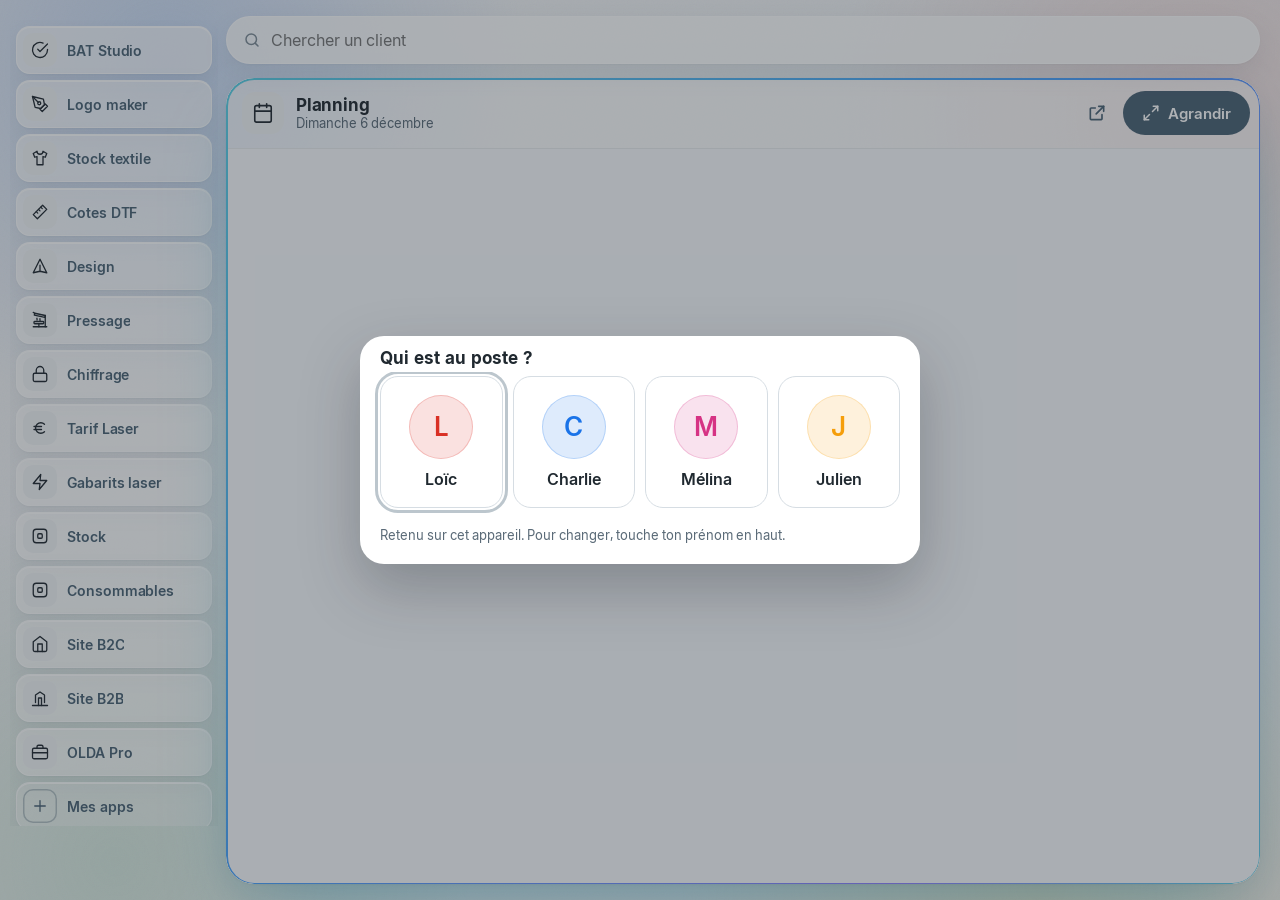
==== commit 254d5888: "Recherche des clients en haut du Dashboard : la fiche (textile puis Trotec, liens, validés), fiches." ====
--- a/index.html
+++ b/index.html
@@ -8,32 +8,22 @@
   if (location.hostname === 'dockbearolda.github.io' && window.top === window.self) location.replace('https://olda.myolda.com' + location.pathname + location.search + location.hash);
 </script>
 <meta name="viewport" content="width=device-width, initial-scale=1.0, viewport-fit=cover" />
-<meta name="theme-color" content="#ffffff" />
+<meta name="theme-color" content="#f4f6f8" />
 <title>OLDA</title>
 <link rel="icon" type="image/svg+xml" href="favicon.svg" />
 <!-- Inter : les mêmes fichiers que BAT Studio, le planning, le Stock textile et le Logo maker (même dessin partout) -->
 <link rel="preload" href="fonts/Inter-Regular-latin.woff2" as="font" type="font/woff2" crossorigin />
 <link rel="preload" href="fonts/Inter-SemiBold-latin.woff2" as="font" type="font/woff2" crossorigin />
+<!-- Les jetons communs à toutes les applis OLDA (couleurs, ombres, rayons) : source unique, chargée en premier -->
+<link rel="stylesheet" href="olda.css" />
 <link rel="stylesheet" href="fonts/inter.css" />
 <style>
-  :root{
-    --duck:#4A6274; --duck-hover:#42596A; --duck-focus:#6B8191;
-    --ink:#202930; --muted:#5b6b78; --line:#d6dde3;
-    --danger:#d93025;
-    --card-border:rgba(255,255,255,0.7);
-    --glass:rgba(255,255,255,.62);
-    --shadow:0 1px 2px rgba(32,41,48,.04),0 10px 26px rgba(74,98,116,.10);
-    --shadow-hover:0 4px 10px rgba(32,41,48,.06),0 22px 46px rgba(74,98,116,.18);
-    --spring:cubic-bezier(.34,1.56,.64,1);
-    --radius:22px;
-    --safe-b:env(safe-area-inset-bottom,0px);
-  }
   *{ margin:0; padding:0; box-sizing:border-box; -webkit-font-smoothing:antialiased; }
   html,body{ height:100%; }
   body{
     /* Inter servie par le Dashboard (fonts/inter.css) : les mêmes fichiers que toutes les applis OLDA */
-    font-family:'Inter','Segoe UI',system-ui,-apple-system,Roboto,Arial,sans-serif;
-    background:#f4f6f8;
+    font-family:var(--font);
+    background:var(--page);
     color:var(--ink);
     font-variant-numeric:tabular-nums; overflow-x:hidden;
   }
@@ -64,6 +54,7 @@
   .side,.main{ display:contents; }
   .me-row{ order:1; }
   .tile--hub{ order:3; }
+  .recherche-clients{ order:2; z-index:30; }
   .bento{ -webkit-user-select:none; user-select:none; -webkit-touch-callout:none; }
   .bento{ order:4; display:grid; grid-template-columns:repeat(2,1fr); gap:12px; }
   .bento > .tile:last-child:nth-child(odd){ grid-column:1 / -1; }
@@ -451,6 +442,8 @@
       <nav class="bento" id="bento" aria-label="Apps"></nav>
     </aside>
     <div class="main">
+      <!-- LA RECHERCHE DES CLIENTS (27/11/2026) : un nom tapé, sa fiche — projets textile puis Trotec, liens, validés (fiches.js). -->
+      <div class="recherche-clients" id="recherche-clients" role="search"></div>
       <div class="tile tile--hub" id="hub" hidden>
         <section class="hub" aria-labelledby="hub-name">
           <nav class="onglets" id="onglets" aria-label="Applis ouvertes" hidden>
@@ -612,6 +605,7 @@
 </dialog>
 
 <script src="messages.js"></script>
+<script src="fiches.js" defer onload="oldaFiches.barre(document.getElementById('recherche-clients'))"></script>
 <script src="bulle.js" data-dashboard defer></script>
 
 <script>
@@ -875,7 +869,7 @@
   // chargé en arrière-plan ; l'onglet « Planning » ramène au planning.
   // Seules les applis qui acceptent d'être affichées dans un cadre y vont : les sites
   // (myolda.com, B2B, OLDA Pro) l'interdisent (X-Frame-Options: DENY) et s'ouvrent comme avant.
-  const CADRE_OK = /(^|\.)dockbear\.workers\.dev$|^(olda|bat|planning|cotes|laser)\.myolda\.com$|^design-olda-production\.up\.railway\.app$/;
+  const CADRE_OK = /(^|\.)dockbear\.workers\.dev$|^(olda|bat|planning|cotes|laser|tarif-laser)\.myolda\.com$/;
   const LS_ONGLETS = 'olda_onglets';
   const hubBox = $('.hub'), hubFrameBox = $('.hub-frame'), ongletsNav = $('#onglets'), ongletsListe = $('#onglets-liste');
   // Une même appli peut être ouverte deux fois (bouton Dupliquer) : chaque onglet a son id.
--- a/olda.css
+++ b/olda.css
@@ -0,0 +1,79 @@
+/* ===========================================================================
+   OLDA — LES JETONS COMMUNS (26/11/2026)
+   ---------------------------------------------------------------------------
+   La SEULE source des couleurs, ombres, rayons et police de toutes les applis
+   OLDA : Dashboard, BAT Studio (et Stock textile), Planning, Cotes DTF,
+   Gabarits laser. Chaque appli charge ce fichier EN PREMIER :
+
+     <link rel="stylesheet" href="https://dockbearolda.github.io/olda.css">
+
+   Une appli ne redéclare jamais une de ces valeurs chez elle : elle prend le
+   jeton, ou l'ajoute ici avec son rôle écrit. Seuls les jetons propres à une
+   appli (la palette d'un logo, la grille d'un calendrier…) restent chez elle.
+
+   Rien ici que des variables : aucune règle, aucun sélecteur d'élément.
+   Changer une valeur ici la change dans les 5 applis au prochain chargement.
+   =========================================================================== */
+
+:root {
+  /* ---------------------------------------------- L'ARDOISE : ce qui agit */
+  --duck: #4a6274;
+  --duck-hover: #42596a;
+  --duck-press: #384c5b;
+  --duck-focus: #6b8191;
+  --duck-rgb: 74, 98, 116;
+  --duck-voile: rgba(74, 98, 116, .08);   /* fond doux d'une action secondaire, d'un choix */
+
+  /* ------------------------------------------------------------ L'ENCRE */
+  --ink: #202930;        /* texte principal */
+  --muted: #5b6b78;      /* texte secondaire, intitulés */
+  --faint: #7d8b96;      /* atténué : repères, méta */
+
+  /* ----------------------------------------------------------- LES TRAITS */
+  --line: #d6dde3;
+  --line-soft: #e4e9ed;
+  --line-strong: #b6c2cc;
+
+  /* --------------------------------------------------------- LES SURFACES */
+  --page: #f4f6f8;                         /* le fond sous les halos (= theme-color) */
+  --surface: #fff;
+  --glass: rgba(255, 255, 255, .62);       /* le verre des cartes et de la recherche */
+  --glass-strong: rgba(255, 255, 255, .78);
+  --card-border: rgba(255, 255, 255, .7);
+  --hover: rgba(74, 98, 116, .07);          /* survol d'une ligne, d'un outil */
+  --press: rgba(74, 98, 116, .12);          /* appui */
+
+  /* ------------------------------------------------------------ LES ÉTATS
+     UNE teinte par état, partout (texte, pastille, coche, bouton plein).
+     Le vert et l'orange sont les seuls à tenir 4,5:1 sur blanc ET sur leur
+     fond pâle : ils se lisent en 13 px comme en 20. */
+  --ok: #137333;     --ok-bg: #e6f4ea;     --ok-line: #81c995;     --ok-rgb: 19, 115, 51;
+  --warn: #b45309;   --warn-bg: #fdf3e5;   --warn-line: #f6d9a8;
+  --danger: #d93025; --danger-bg: #fce8e6; --danger-line: #f4b6b0;
+
+  /* --------------------------------------------------------- LES OMBRES */
+  --shadow: 0 1px 2px rgba(32, 41, 48, .04), 0 10px 26px rgba(74, 98, 116, .10);
+  --shadow-hover: 0 4px 10px rgba(32, 41, 48, .06), 0 22px 46px rgba(74, 98, 116, .18);
+  --shadow-pop: 0 24px 60px rgba(32, 41, 48, .28);
+  --ring: 0 0 0 3px rgba(107, 129, 145, .45);     /* l'anneau de focus */
+
+  /* ---------------------------------------------------------- LES FORMES
+     Trois rayons, pas un de plus : la carte, la recherche, le champ. */
+  --radius: 22px;            /* carte, bulle, ligne de liste, modale */
+  --radius-recherche: 18px;  /* la grande recherche de 60 px */
+  --radius-champ: 12px;      /* champ, bouton carré, menu */
+  --recherche-h: 60px;
+  --cible: 44px;             /* la plus petite cible au doigt */
+
+  /* ------------------------------------------------------- LE MOUVEMENT */
+  --spring: cubic-bezier(.34, 1.56, .64, 1);
+
+  /* ---------------------------------------------------------- LA POLICE */
+  --font: 'Inter', 'Segoe UI', system-ui, -apple-system, Roboto, Arial, sans-serif;
+
+  /* -------------------------------------------------- LES BORDS DE L'ÉCRAN */
+  --safe-t: env(safe-area-inset-top, 0px);
+  --safe-b: env(safe-area-inset-bottom, 0px);
+  --safe-l: env(safe-area-inset-left, 0px);
+  --safe-r: env(safe-area-inset-right, 0px);
+}
